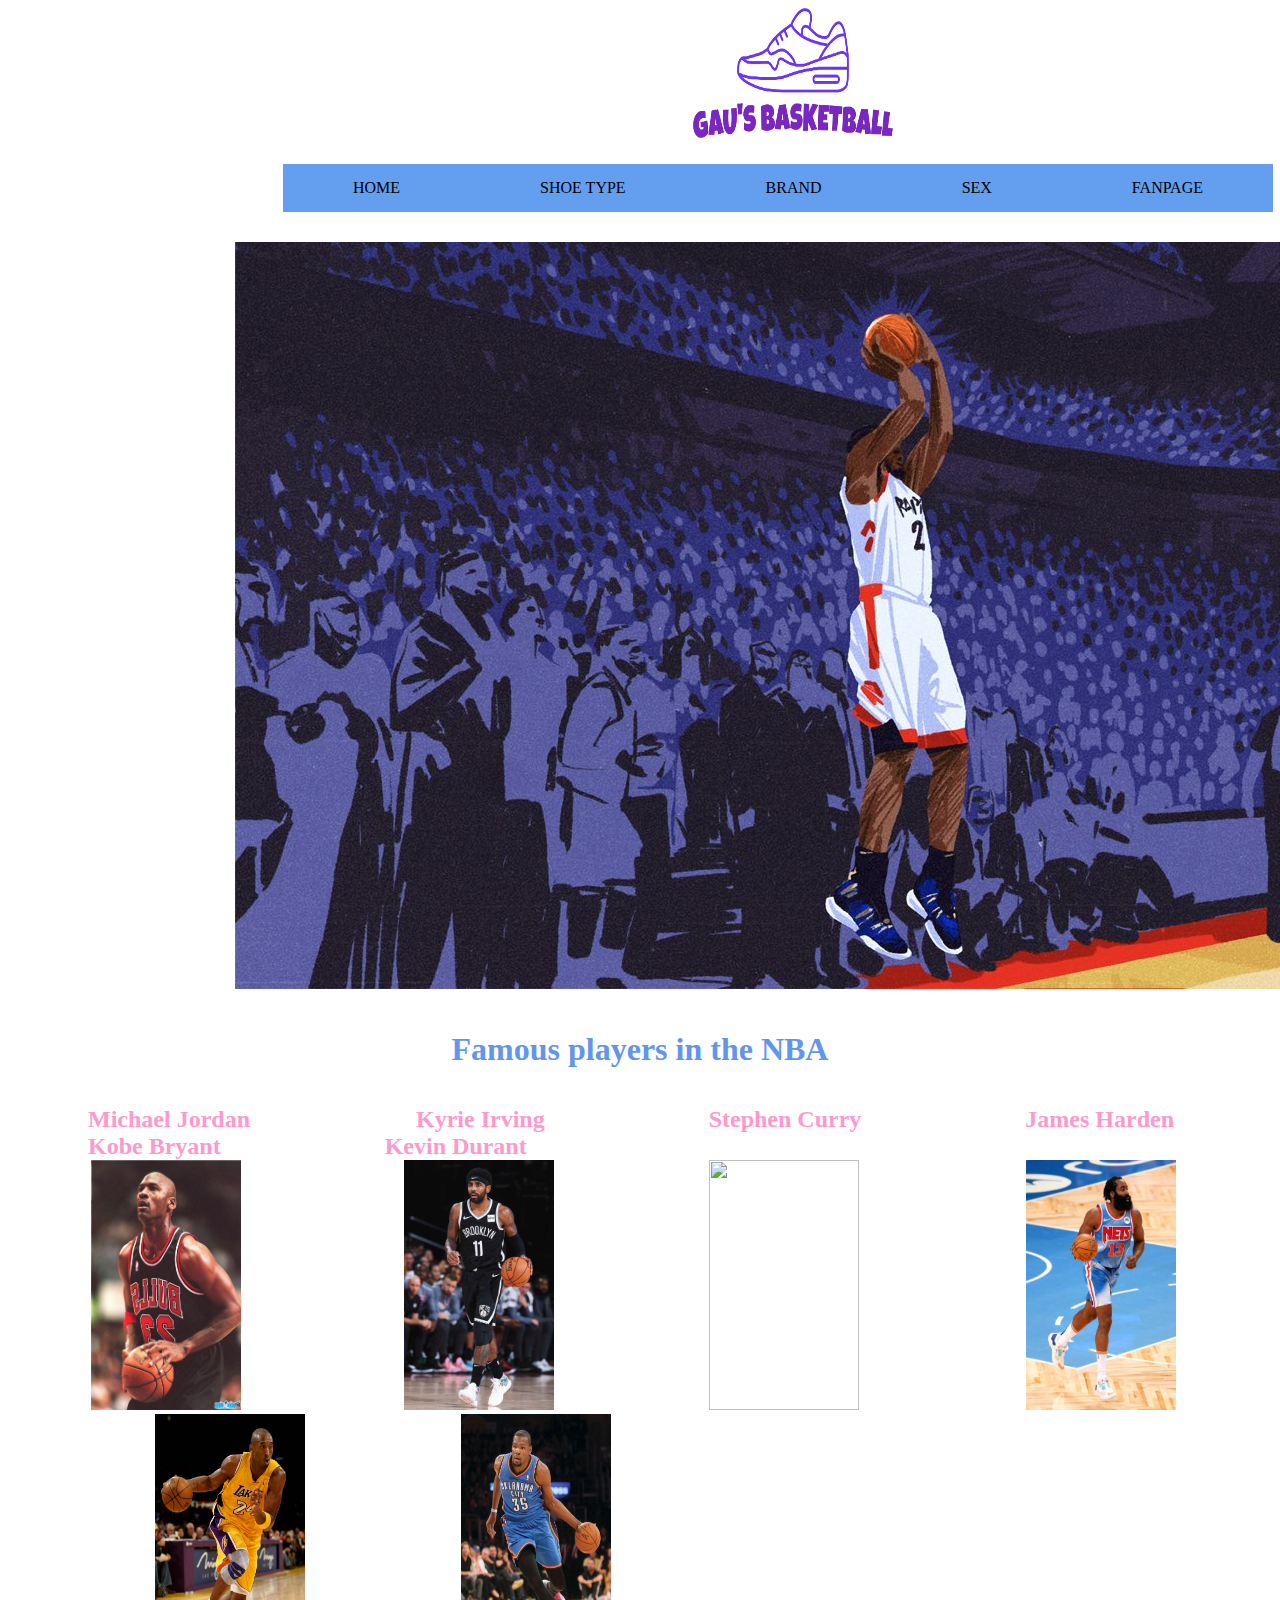
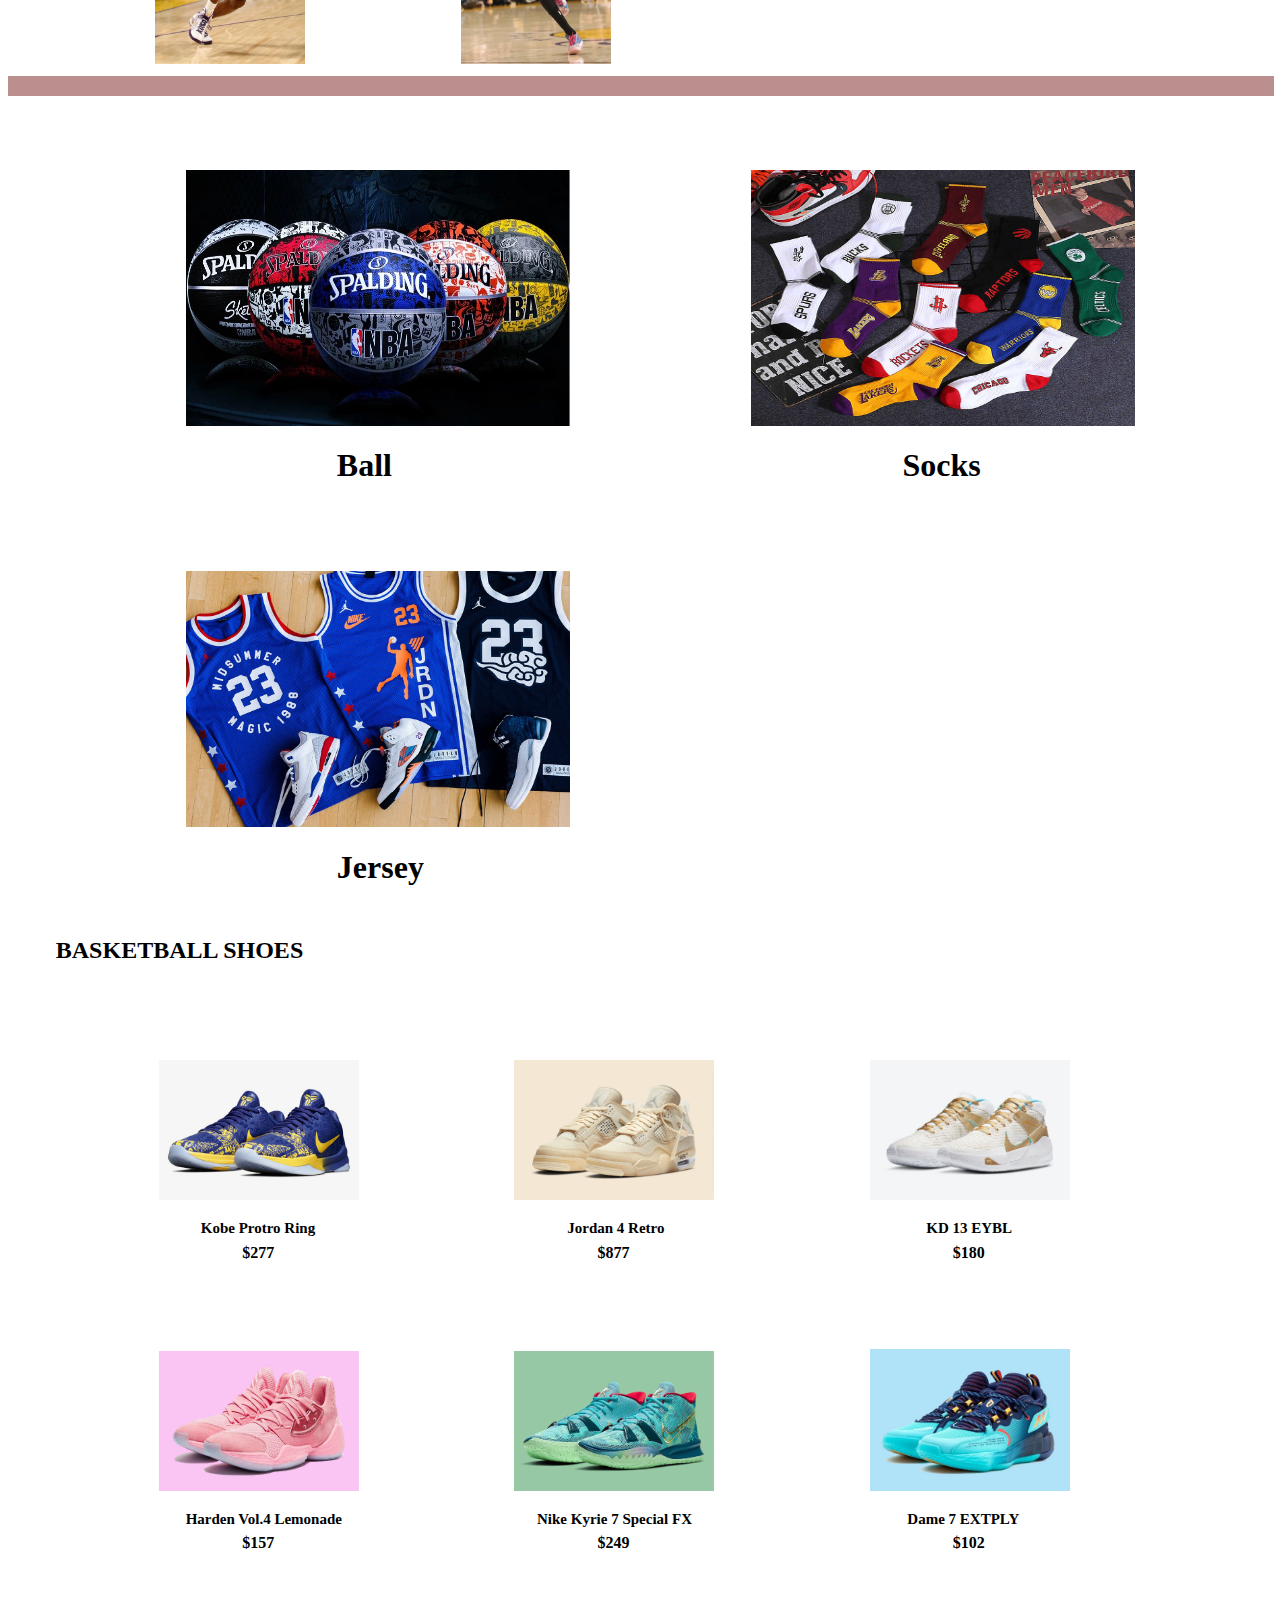
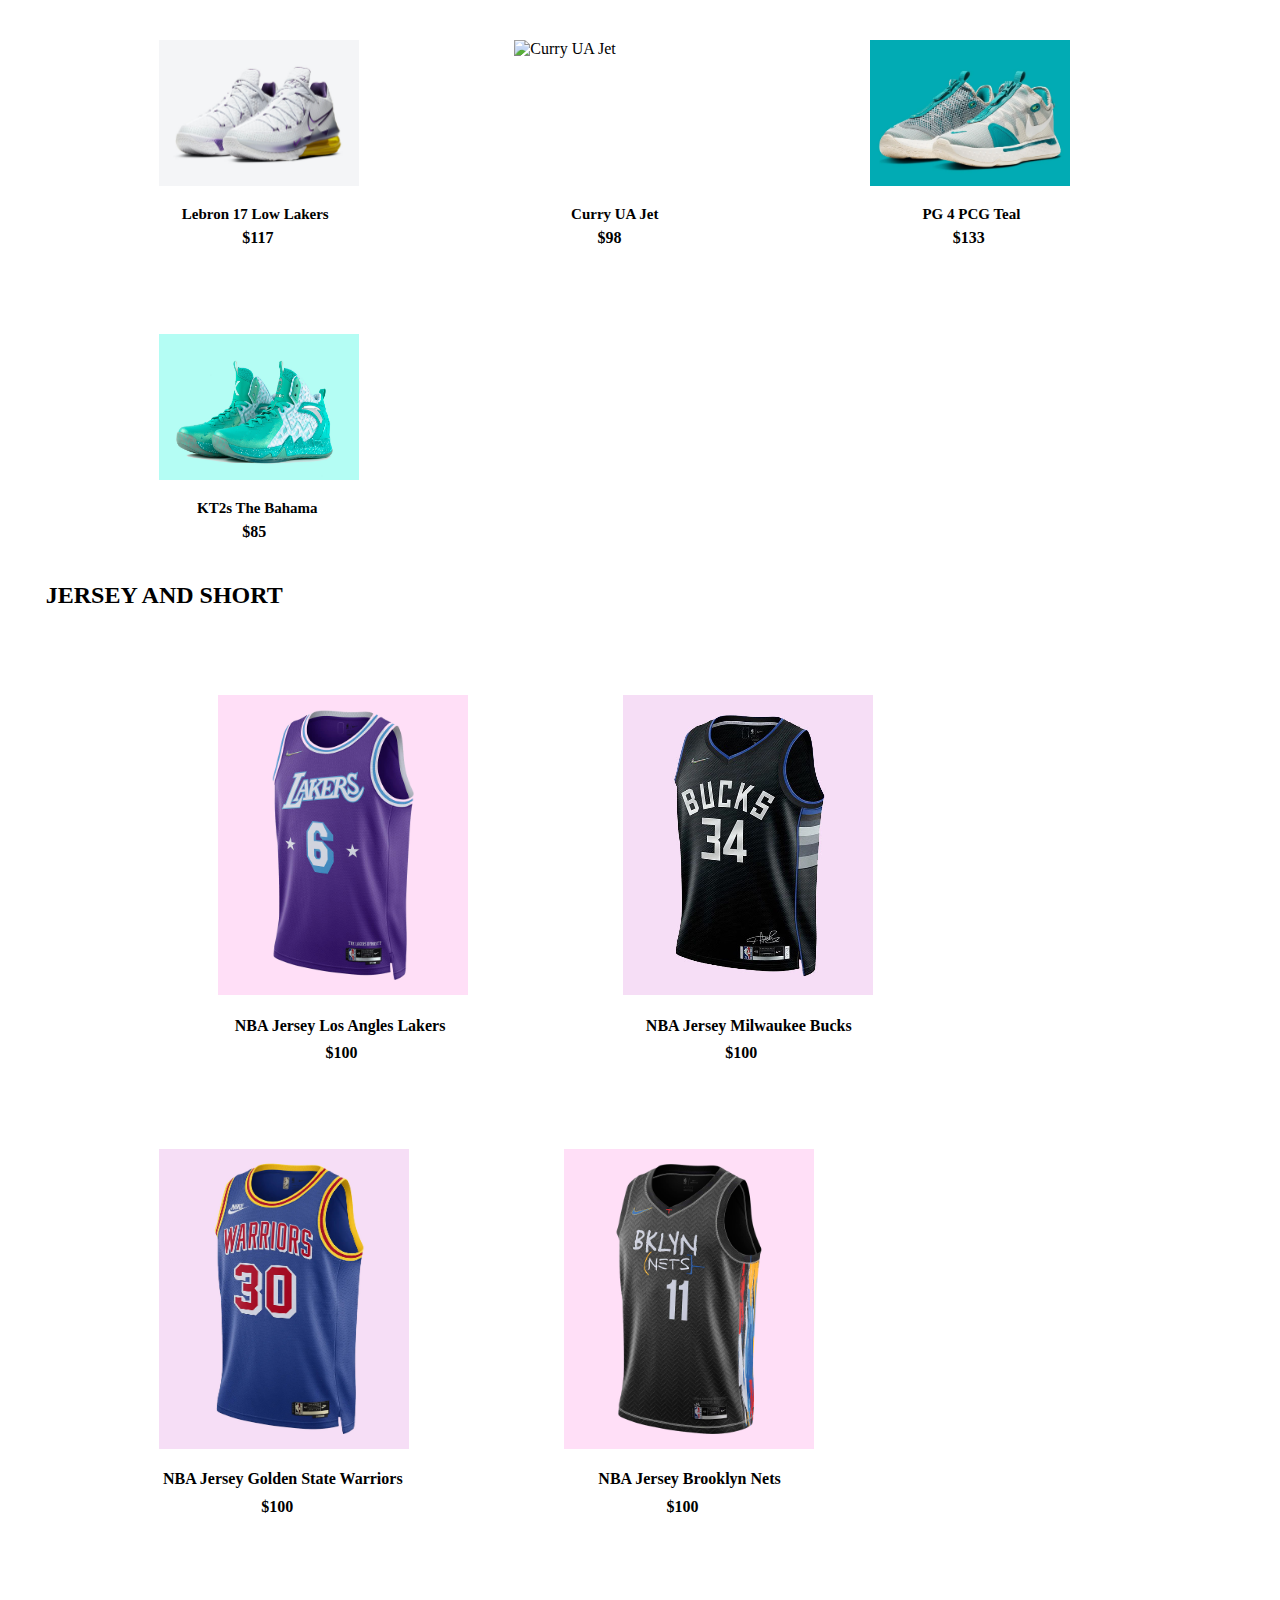
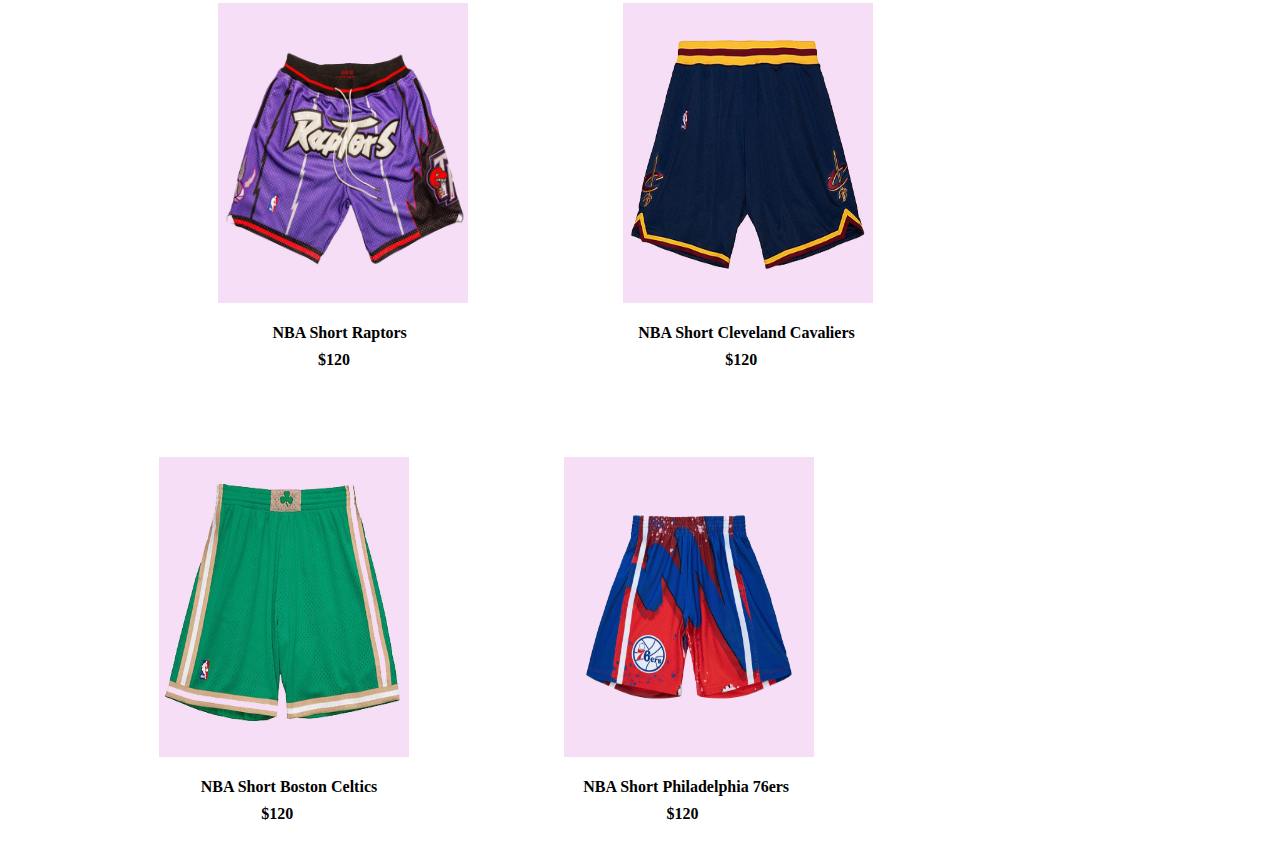
==== index.html @ bfbaaaac "Release Kunn frontend final project" ====
<!DOCTYPE html>
    <head>
        <meta charset="UTF-8">
        <link href="Main.css"rel="stylesheet">
        <title>Home</title>
    </head>
    <body>
        <div class="Khung">
            <div id="logo"><img src="image/Logo1.png" width="200" height="130" alt="" ></div>
            <div class="Menu">
            <ul>
                <li><a= href="#">Home</a>
                <li><a= href="#">Shoe Type</a>
                <li><a= href="#">Brand</a>
                <li><a= href="#">Sex</a>
                <li><a= href="#">Fanpage</a>
            </ul>
            </div>
        </div>
        <div class="Hinhnen">
            <img src="image/wallpaper.jpg" alt="">
        </div>
        <div class="Cauthu">
            <h1> <strong>Famous players in the NBA</strong></h1>
            <h2> <strong>Michael Jordan </strong></h2> 
            <h2> <strong>Kyrie Irving</strong></h2>
            <h2> <strong>Stephen Curry</strong></h2>
            <h2> <strong>James Harden</strong></h2>
            <h2> <strong>Kobe Bryant</strong></h2>
            <h2> <strong>Kevin Durant</strong></h2>
        </div>
        <div class="Hinhcauthu">
            <jn><img src="image/Jordan.jpg" width="150px" heigh="250px"alt="" style="height:250px;">
            <ke><img src="image/Kyrie.jpg" width="150px" heigh="230px"alt="" style="height:250px;">
            <cy><img src="image/Curry1.jpg"width="150px" min-heigh="230px"alt="" style="height:250px;">
            <jh><img src="image/Harden.jpg"width="150px" heigh="250px" style="height:250px;">
            <kb><img src="image/Kobe.jpg" width="150px" height="250px"alt="" style="height:250px;">
            <kd><img src="image/Kevin-Durant.webp"width="150px" height="250px"style="height:250px;">
        </div>
        <div>
            <hr width="100%"
            color="rosybrown"
            align="center"
            size="20px">
        </div>
        <div class="bgwhite">
            <a class="banner" title="Ball">
                <img alt="Ball" src="image/Untitled.png" width="384" height="256" style="height:256px;"class="img-responsive-">
            </a>
            <h1>
                <a class="node"><strong>Ball</strong></a>
            </h1>
        </div>
        <div class="bgwhite" >
            <a class="Banner" title="Socks">
            <img alt="Socks" src="image/tat-bong-ro.jpg " width="384" height="256" style="height:256px;"class="img-responsive-">
            </a>
            <h1>
                <a class="node"><strong>Socks</strong></a>
            </h1>
        </div>
        <div class="bgwhite" >
            <a class="Banner" title="Jersey">
            <img alt="Socks" src="image/Jersey.jpg" width="384" height="256" style="height:256px;"class="img-responsive-">
            </a>
            <h1>
                <a class="node"><strong>Jersey</strong></a>
            </h1>
        </div>
        <div class="giaybongro">
            <h2><strong>Basketball Shoes</strong></h2></div>
        <div class="item">
                <a class="product img-home" title="Kobe Protro Ring">
                    <img src="image/kobe 5.jpg" alt="Kobe Protro Ring" class="img-responsive" height="150px" width="200px" style="width: 200px; "> 
                </a>
                <h4 class="nameshoe">
                <a class="gray"title="Kobe Protro Ring"><strong>Kobe Protro Ring</strong></a>
                </h4>
                <h4 class="giatri"> 
                <a>$277</a>
                </h4>
            </div>
        <div class="item">
                <a class="product img-home" title="Jordan 4 Retro">
                    <img src="image/Jordan 4 retro.jpeg" alt="jordan 4 Retro" class="img-responsive" height="150px" width="200px" style="width: 200px; "> 
                </a>
                <h4 class="nameshoe">
                <a class="gray1"title="Kobe Protro Ring"><strong>Jordan 4 Retro</strong></a>
                </h4>
                <h4 class="giatri">
                <a>$877</a>
                </h4>
            </div>
            <div class="item">
                <a class="product img-home" title="KD 13 EYBL">
                    <img src="image/Nike-KD-13-EYBL-DA0895-102-Release-Date-4.jpg" alt="KD 13 EYBL" class="img-responsive" height="150px" width="200px" style="width: 200px;height: 140px; "> 
                </a>
                <h4 class="nameshoe">
                <a class="gray2"title="KD 13 EYBL"><strong>KD 13 EYBL</strong></a>
                </h4>
                <h4 class="giatri">
                <a>$180</a>
                </h4>
            </div>
            <div class="item">
                <a class="product img-home" title="Harden Vol.4 Lemonade">
                    <img src="image/hardenvol4.jpg" alt="Harden Vol.4 Lemonade" class="img-responsive" height="150px" width="200px" style="width: 200px; height: 140px;"> 
                </a>
                <h4 class="nameshoe">
                <a class="gray3"title="Harden Vol.4 Lemonade"><strong>Harden Vol.4 Lemonade</strong></a>
                </h4>
                <h4 class="giatri">
                <a>$157</a>
                </h4>
            </div>
            <div class="item">
                <a class="product img-home" title="Nike Kyrie 7 Special FX">
                    <img src="image/kyrie7.jpg" alt="Nike Kyrie 7 Special FX" class="img-responsive" height="150px" width="200px" style="width: 200px; "> 
                </a>
                <h4 class="nameshoe">
                <a class="gray4"title="Nike Kyrie 7 Special FX"><strong>Nike Kyrie 7 Special FX</strong></a>
                </h4>
                <h4 class="giatri">
                <a>$249</a>
                </h4>
            </div>
            <div class="item">
                <a class="product img-home" title="Dame 7 EXTPLY">
                    <img src="image/dame 7.jpg" alt="Dame 7 EXTPLY" class="img-responsive" height="150px" width="200px" style="width: 200px; "> 
                </a>
                <h4 class="nameshoe">
                <a class="gray5"title="Dame 7 EXTPLY"><strong>Dame 7 EXTPLY</strong></a>
                </h4>
                <h4 class="giatri">
                <a>$102</a>
                </h4>
            </div>
            <div class="item">
                <a class="product img-home" title="Lebron 17 Low Lakers">
                    <img src="image/Nike-LeBron-17-Low-Lakers-Home-CD5007-102-Release-Date-Price-4.jpg" alt="Lebron 17 Low Lakers" class="img-responsive" height="150px" width="200px" style="width: 200px; height: 146px;"> 
                </a>
                <h4 class="nameshoe">
                <a class="gray6"title="Lebron 17 Low Lakers Home"><strong>Lebron 17 Low Lakers </strong></a>
                </h4>
                <h4 class="giatri">
                <a>$117</a>
                </h4>
            </div>
            <div class="item">
                <a class="product img-home" title="Curry UA Jet">
                    <img src="image/Curry.jpg" alt="Curry UA Jet" class="img-responsive" height="150px" width="200px" style="width: 200px; height: 146px;"> 
                </a>
                <h4 class="nameshoe">
                <a class="gray7"title="Curry UA Jet"><strong>Curry UA Jet </strong></a>
                </h4>
                <h4 class="giatri">
                <a>$98</a>
                </h4>
            </div>
            <div class="item">
                <a class="product img-home" title="PG 4 PCG Teal">
                    <img src="image/pg4.jpg" alt="PG 4 PCG Teal" class="img-responsive" height="150px" width="200px" style="width: 200px; height: 146px;"> 
                </a>
                <h4 class="nameshoe">
                <a class="gray8"title="PG 4 PCG Teal"><strong>PG 4 PCG Teal</strong></a>
                </h4>
                <h4 class="giatri">
                <a>$133</a>
                </h4>
            </div>
            <div class="item">
                <a class="product img-home" title="KT2s The Bahama">
                    <img src="image/klaythomson.jpg" alt="KT2s The Bahama" class="img-responsive" height="150px" width="200px" style="width: 200px; height: 146px;"> 
                </a>
                <h4 class="nameshoe">
                <a class="gray9"title="KT2s The Bahama"><strong>KT2s The Bahama</strong></a>
                </h4>
                <h4 class="giatri">
                <a>$85</a>
                </h4>
            </div>
            <div class="aovaquan">
            <h2><strong>Jersey And Short</strong></h2></div>
            </div>
            <div class="item1">
                <a class="product img-home" title="NBA Jersey LA Lakers">
                    <img src="image/jersey1.jpg" alt="NBA Jersey LA Lakers" class="img-responsive" height="150px" width="300px" style="height: 300px; width: 250px; margin-left: 210px;"> 
                </a>
                <h4 class="namejersey" style="height: 6px;">
                <a class="gray"title="NBA Jersey LA Lakers"><strong>NBA Jersey Los Angles Lakers</strong></a>
                </h4>
                <h4 class="giatri01">
                <a>$100</a>
                </h4>
            </div>
            <div class="item1">
                <a class="product img-home" title="NBA Jersey Milwaukee Bucks">
                    <img src="image/jersey2.jpg" alt="NBA Jersey Milwaukee Bucks" class="img-responsive" height="150px" width="300px"style="height: 300px; width: 250px;"> 
                </a>
                <h4 class="namejersey" style="height: 6px;">
                <a class="gray1"title="NBA Jersey Milwaukee Bucks"><strong>NBA Jersey Milwaukee Bucks</strong></a>
                </h4>
                <h4 class="giatri1">
                <a>$100</a>
                </h4>
            </div>
            <div class="item1">
                <a class="product img-home" title="NBA Jersey Golden State Warriors">
                    <img src="image/jersey3.jpg" alt="NBA Jersey Golden State Warriors" class="img-responsive" height="150px" width="300px"style="height: 300px; width: 250px;"> 
                </a>
                <h4 class="namejersey" style="height: 6px;">
                <a class="gray2"title="NBA Jersey Golden State Warriors"><strong>NBA Jersey Golden State Warriors</strong></a>
                </h4>
                <h4 class="giatri1">
                <a>$100</a>
                </h4>
            </div>
            <div class="item1">
                <a class="product img-home" title="NBA Jersey Brooklyn Nets">
                    <img src="image/jersey4.jpg" alt="NBA Jersey Brooklyn Nets" class="img-responsive" height="150px" width="300px"style="height: 300px; width: 250px;"> 
                </a>
                <h4 class="namejersey" style="height: 6px;">
                <a class="gray3"title="NBA Jersey Brooklyn Nets"><strong>NBA Jersey Brooklyn Nets</strong></a>
                </h4>
                <h4 class="giatri1">
                <a>$100</a>
                </h4>
            </div>
            <div class="item2">
                <a class="product img-home" title="NBA Short Raptors">
                    <img src="image/Short1.jpg" alt="NBA Short Raptors" class="img-responsive" style="height: 300px; width: 250px;margin-left: 210px;">
                    <h4 class="nameshort" style="height: 6px;">
                        <a class="gray" title="NBA Short Raptors"><strong>NBA Short Raptors</strong></a>
                    </h4>
                    <h4 class="giatri02">
                        <a>$120</a>
                    </h4>
                </a>
            </div>
            <div class="item2">
                <a class="product img-home" title="NBA Short Cleveland Cavaliers">
                    <img src="image/short2.jpg" alt="NBA Short Cleveland Cavaliers" class="img-responsive" style="height: 300px; width: 250px;">
                    <h4 class="nameshort" style="height: 6px;">
                        <a class="gray1" title="NBA Short Cleveland Cavaliers"><strong>NBA Short Cleveland Cavaliers</strong></a>
                    </h4>
                    <h4 class="giatri2">
                        <a>$120</a>
                    </h4>
                </a>
            </div>
            <div class="item2">
                <a class="product img-home" title="NBA Short Boston Celtics">
                    <img src="image/short03.jpg" alt="NBA Short Cleveland Cavaliers" class="img-responsive" style="height: 300px; width: 250px;">
                    <h4 class="nameshort" style="height: 6px;">
                        <a class="gray2" title="NBA Short Boston Celtics"><strong>NBA Short Boston Celtics</strong></a>
                    </h4>
                    <h4 class="giatri2">
                        <a>$120</a>
                    </h4>
                </a>
            </div>
            <div class="item2">
                <a class="product img-home" title="NBA Short Philadelphia 76ers">
                    <img src="image/short4.jpg" alt="NBA Short Philadelphia 76ers" class="img-responsive" style="height: 300px; width: 250px;">
                    <h4 class="nameshort" style="height: 6px;">
                        <a class="gray3" title="NBA Short Philadelphia 76ers"><strong>NBA Short Philadelphia 76ers</strong></a>
                    </h4>
                    <h4 class="giatri2">
                        <a>$120</a>
                    </h4>
                </a>
            </div>
    </body>
</html>
---- Main.css ----
.Khung
{
    margin: auto;
    width: 1500px;
}
.Menu 
{
    margin-top: 40px;
    margin-bottom: 30px;
    text-align: center;
}
.Menu ul li
{
    background-color: rgb(99, 159, 238);
    display: inline-block;
    padding: 15px 70px;
    text-transform: uppercase;
    list-style-type:none;
}
#logo
{
    padding-bottom: 1em;
    width: 130px;
    height: 100px;
    margin: auto;
    margin-bottom: 1cm;
    object-fit: cover;
    display: block;
}
.Hinhnen
{  
    display: block;
    margin-left: 6cm;
}
.Cauthu h1
{
    margin-top: 1cm;
    margin-bottom: 1cm;
    text-align: center;
    color: cornflowerblue;
}
.Cauthu h2
{
    display: inline;
    margin-top: 2cm;
    padding: 15px 80px;
    text-decoration: none;
    color:#FF99CC;
}
.Hinhcauthu jn
{
    margin-left: 2.2cm;
 
}
.Hinhcauthu ke
{
    margin-left: 4.2cm;
}
.Hinhcauthu cy
{
    margin-left: 4cm;
}
.Hinhcauthu jh
{

    margin-left: 4.3cm;
}
.Hinhcauthu kb
{

    margin-left: 3.9cm;
}
.Hinhcauthu kd
{
    margin-left:4cm;
}
.img-responsive-
{
    display: block;
    max-width: 100%;
    height: auto;
}
.img-responsive 
{
    display: block;
    max-width: 100%;
    height: auto;
    margin-left: 4cm;
}
a img
{

    padding-top: 3em;
    vertical-align: middle;
    border: 0;
    margin-left: 4.7cm;
}
a{
    background:transparent;
    margin-left: 8.7cm;
}
.bgwhite
{
    display: inline-block;
}
.img_home {
    display: block;
    padding: 0px 15px;
}
.gray-darker {
    color: #222;
}
.nameshoe
{
    font-size: 15px;
    margin-left:-3cm;
}
.giatri
{
    margin-left: -2.5cm;
}
.item
{
    display: inline-block;
    margin-bottom: 0;
}
.nameshoe .gray2
{
    margin-left: 8.5cm;
}
.nameshoe .gray1
{
    margin-left: 8.4cm;
}
.nameshoe .gray3
{
    margin-left: 7.7cm;
}
.nameshoe .gray4
{
    margin-left: 7.6cm;
}
.gray{
    margin-left: 8.1cm;
}
.nameshoe
{
    width: 464px;
    height: 2px;
}
.giaybongro
{
    padding: 10px 10px;
    margin-left: 1cm;
    text-transform: uppercase;
}
.nameshoe .gray5
{
    margin-left: 8cm;
}
.nameshoe .gray6
{
    margin-left: 7.6cm;
}
.nameshoe .gray7
{
    margin-left: 8.5cm;
}
.nameshoe .gray8
{
    margin-left: 8.4cm;
}
.nameshoe .gray9
{
    margin-left: 8cm;
}
.aovaquan
{
    padding: -10px 20px;
    margin-left: 1cm;
    text-transform: uppercase;
}
.item1
{
    display: inline-block;
    margin-bottom: 0;
}
.giatri1 
{
    margin-left: -2cm;
}
.giatri01
{
    margin-left: -0.3cm;
}
.namejersey .gray
{
    margin-left: 6cm;
}
.namejersey .gray1
{
    margin-left: 4.6cm;
}
.namejersey .gray2
{
    margin-left: 4.1cm;
}
.namejersey .gray3
{
    margin-left: 4.9cm;
}
.item2
{
    display: inline-block;
    margin-bottom: 0;
}
.giatri02
{
    margin-left: -0.5cm;
}
.giatri2
{
    margin-left: -2cm;
}
.nameshort .gray
{
    margin-left: -1.7cm;
}
.nameshort .gray1
{
    margin-left: -4.3cm;
}
.nameshort .gray2
{
    margin-left: -3.6cm;
}
.nameshort .gray3
{
    margin-left: -4.2cm;
}
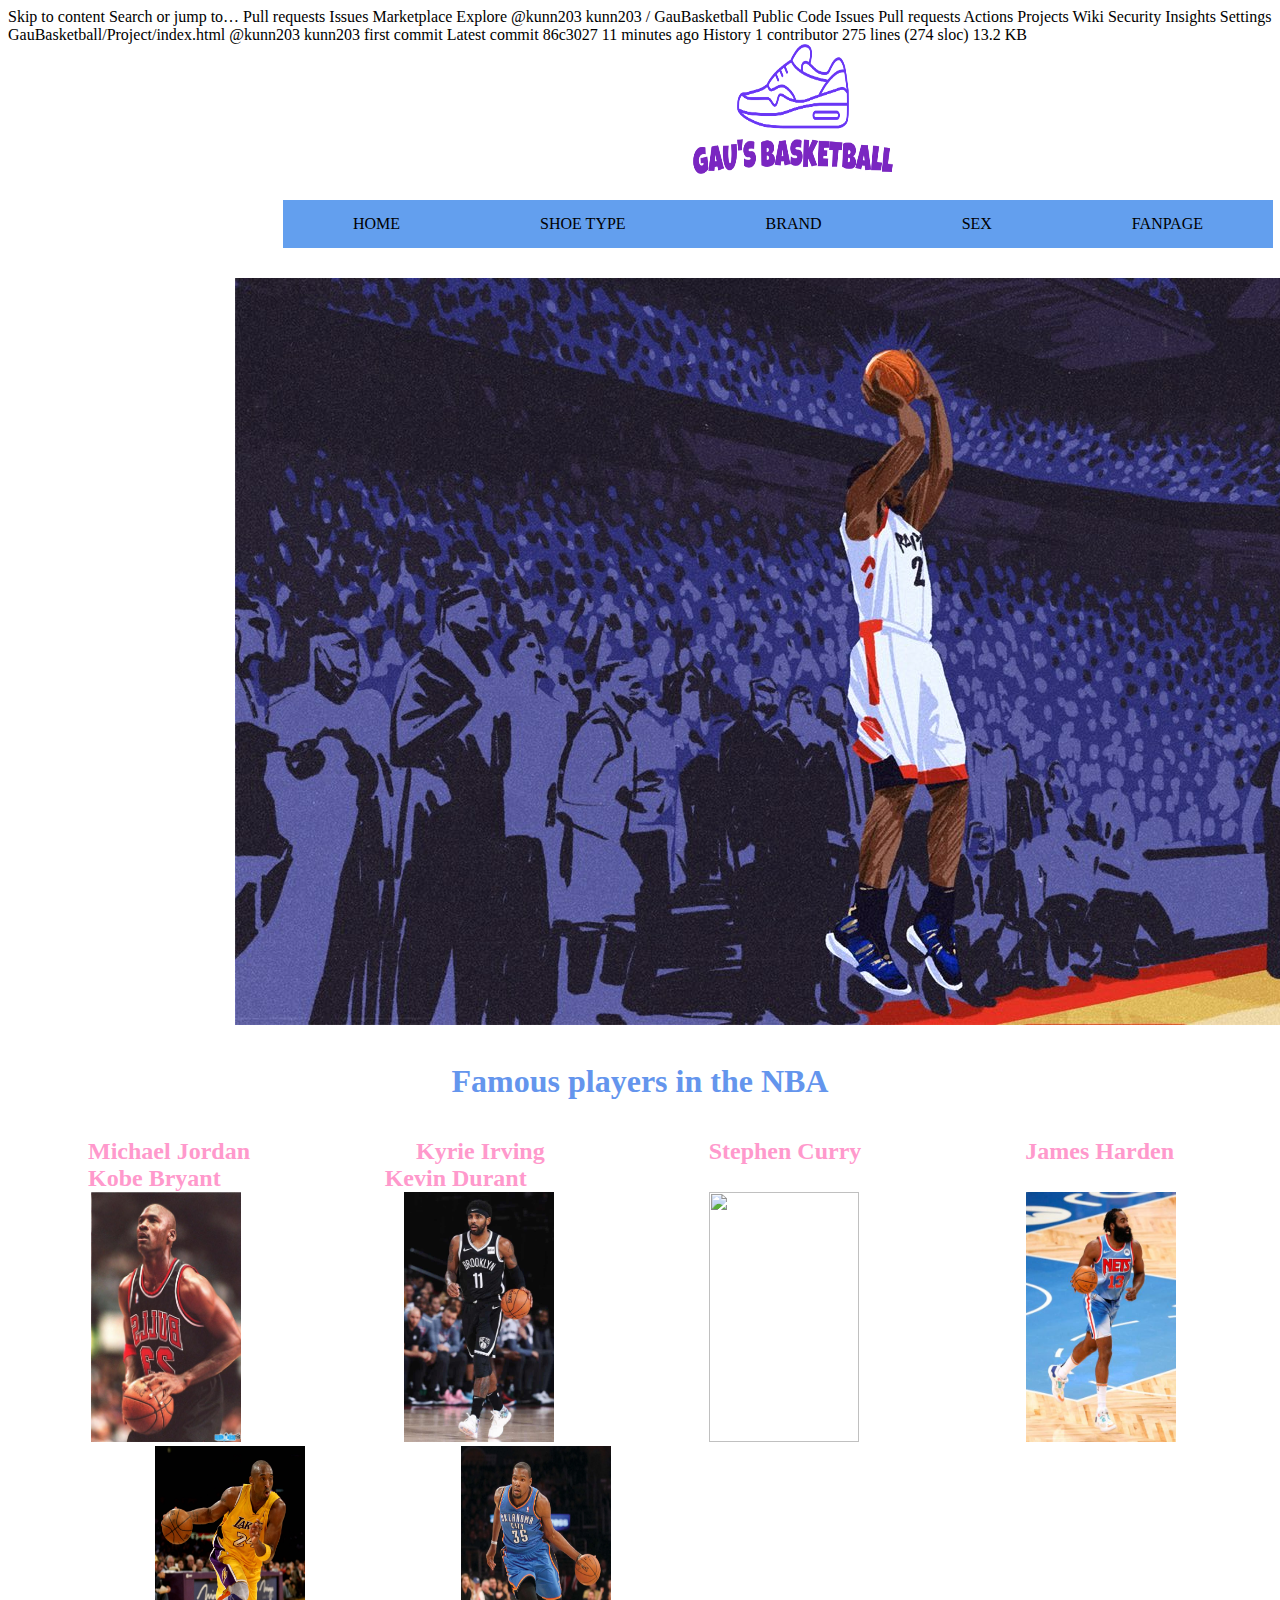
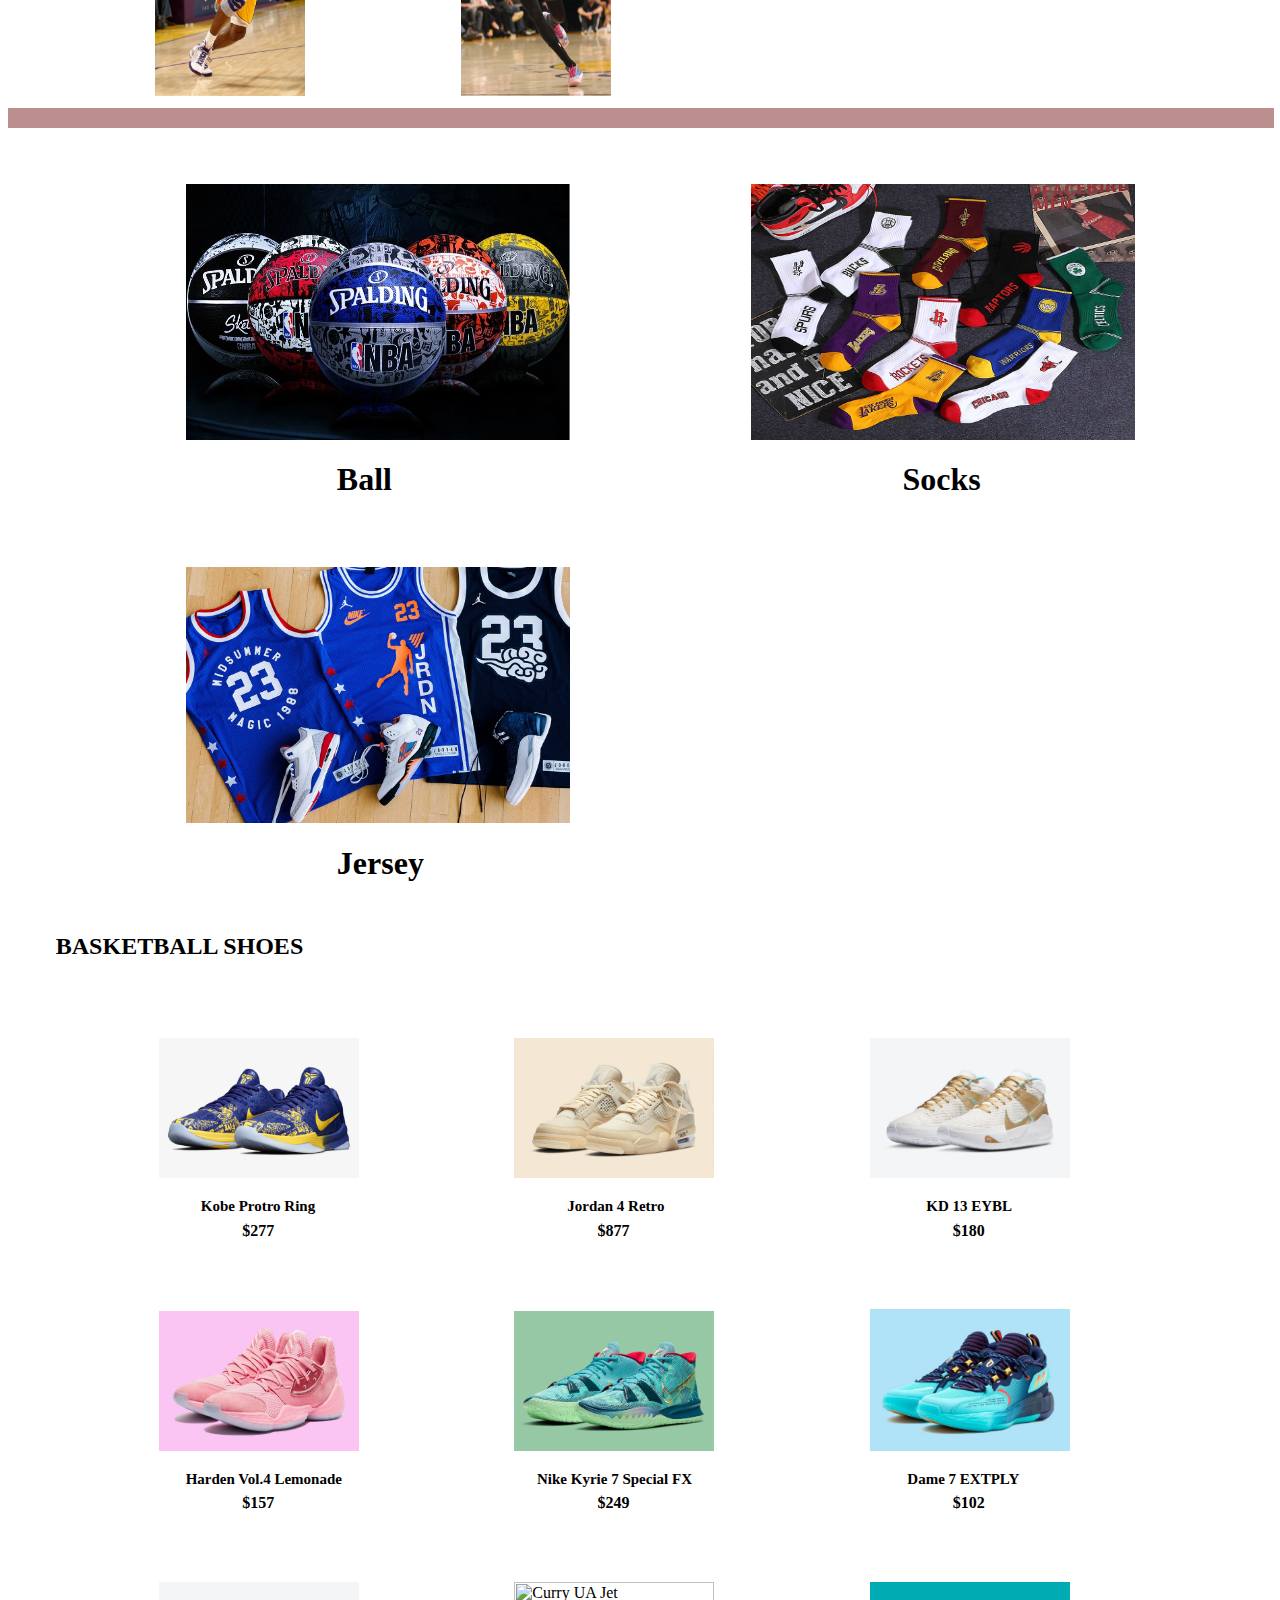
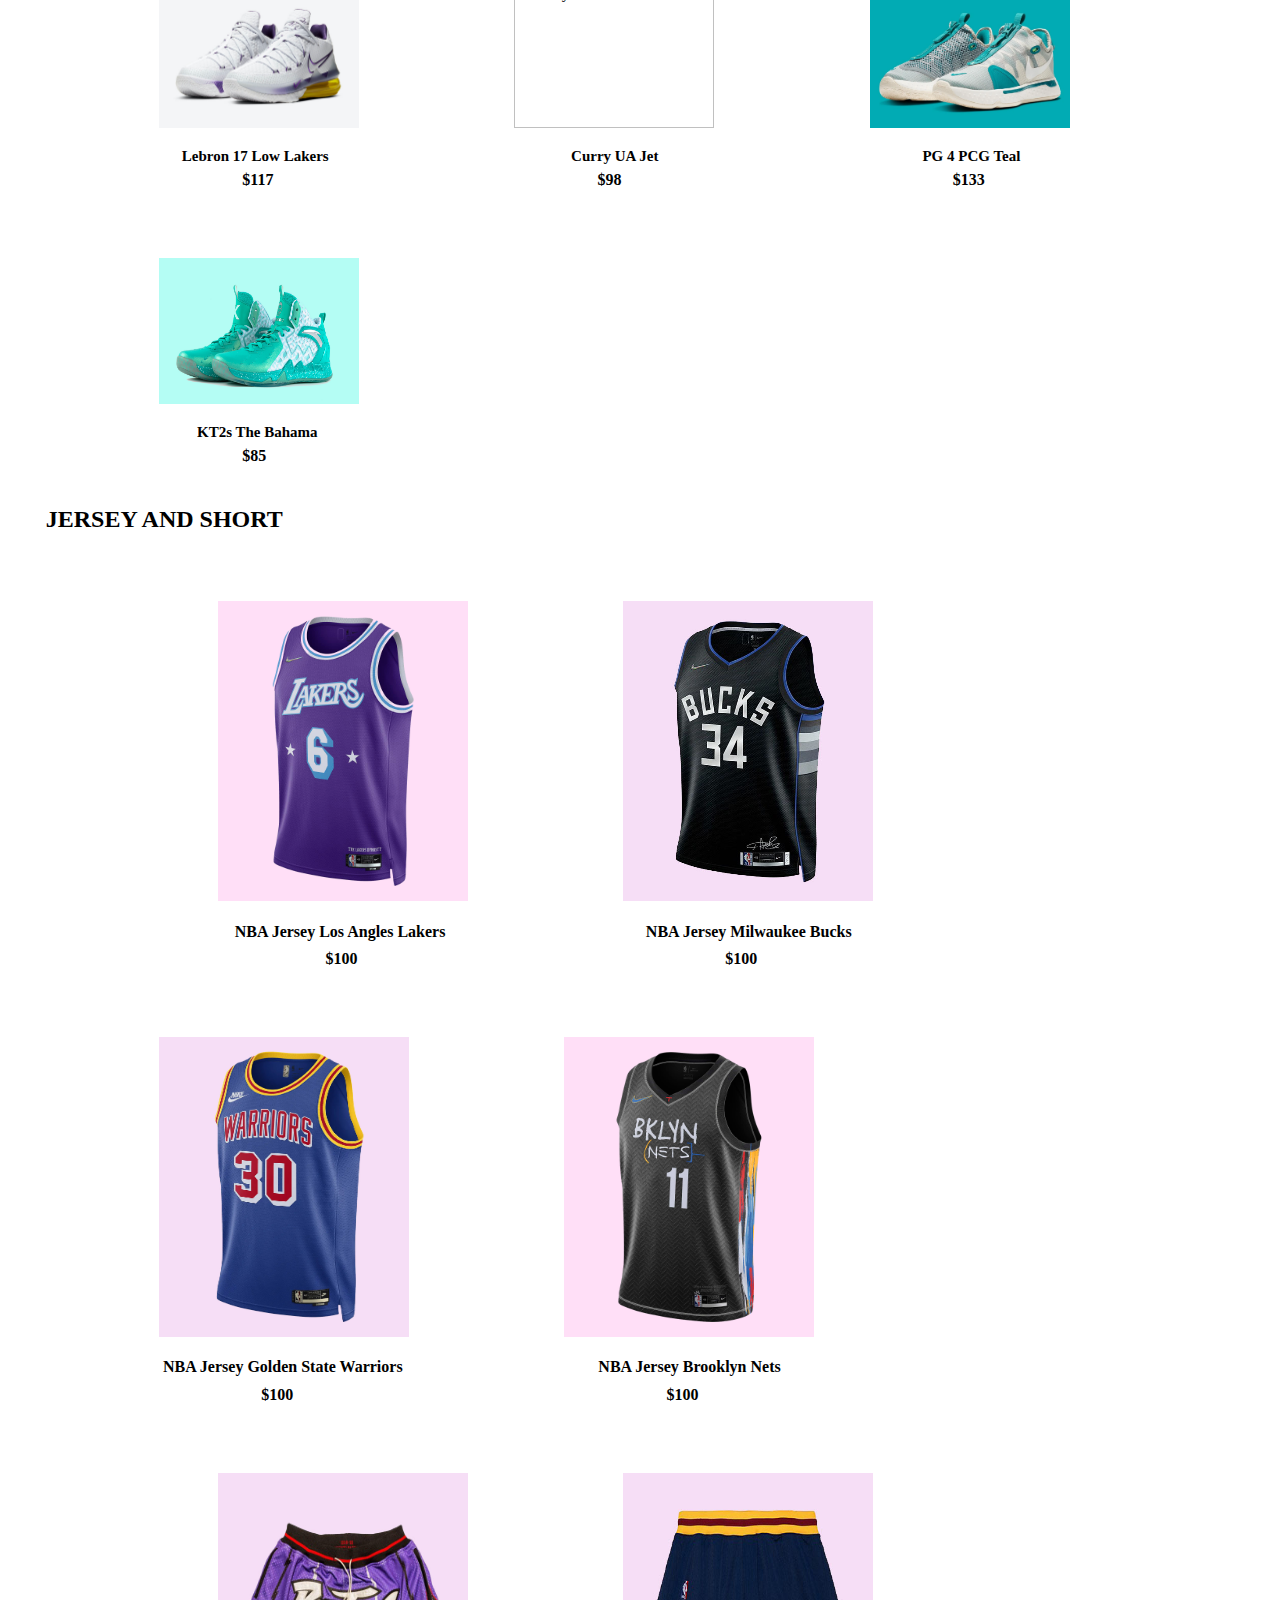
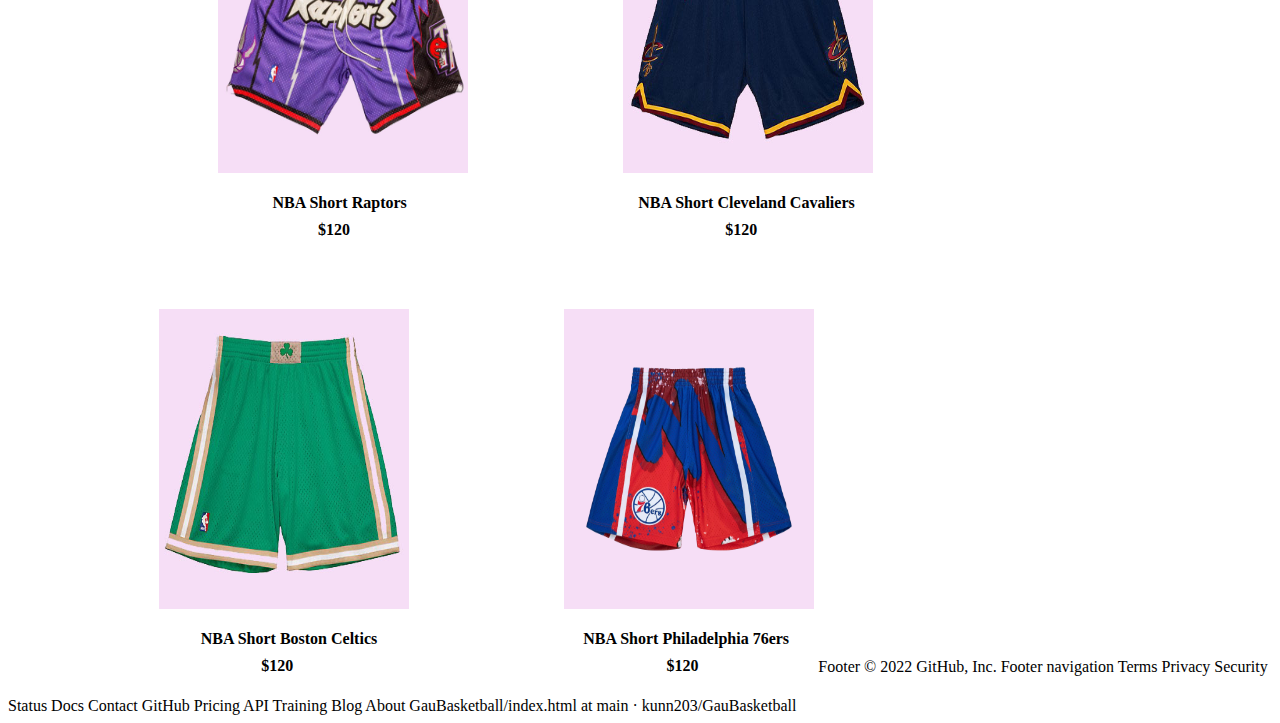
==== commit 5a453ea8: "Create index.html" ====
--- a/index.html
+++ b/index.html
@@ -1,3 +1,32 @@
+Skip to content
+Search or jump to…
+Pull requests
+Issues
+Marketplace
+Explore
+ 
+@kunn203 
+kunn203
+/
+GauBasketball
+Public
+Code
+Issues
+Pull requests
+Actions
+Projects
+Wiki
+Security
+Insights
+Settings
+GauBasketball/Project/index.html
+@kunn203
+kunn203 first commit
+Latest commit 86c3027 11 minutes ago
+ History
+ 1 contributor
+275 lines (274 sloc)  13.2 KB
+
 <!DOCTYPE html>
     <head>
         <meta charset="UTF-8">
@@ -272,4 +301,18 @@
             </div>
     </body>
 </html>
-
+Footer
+© 2022 GitHub, Inc.
+Footer navigation
+Terms
+Privacy
+Security
+Status
+Docs
+Contact GitHub
+Pricing
+API
+Training
+Blog
+About
+GauBasketball/index.html at main · kunn203/GauBasketball
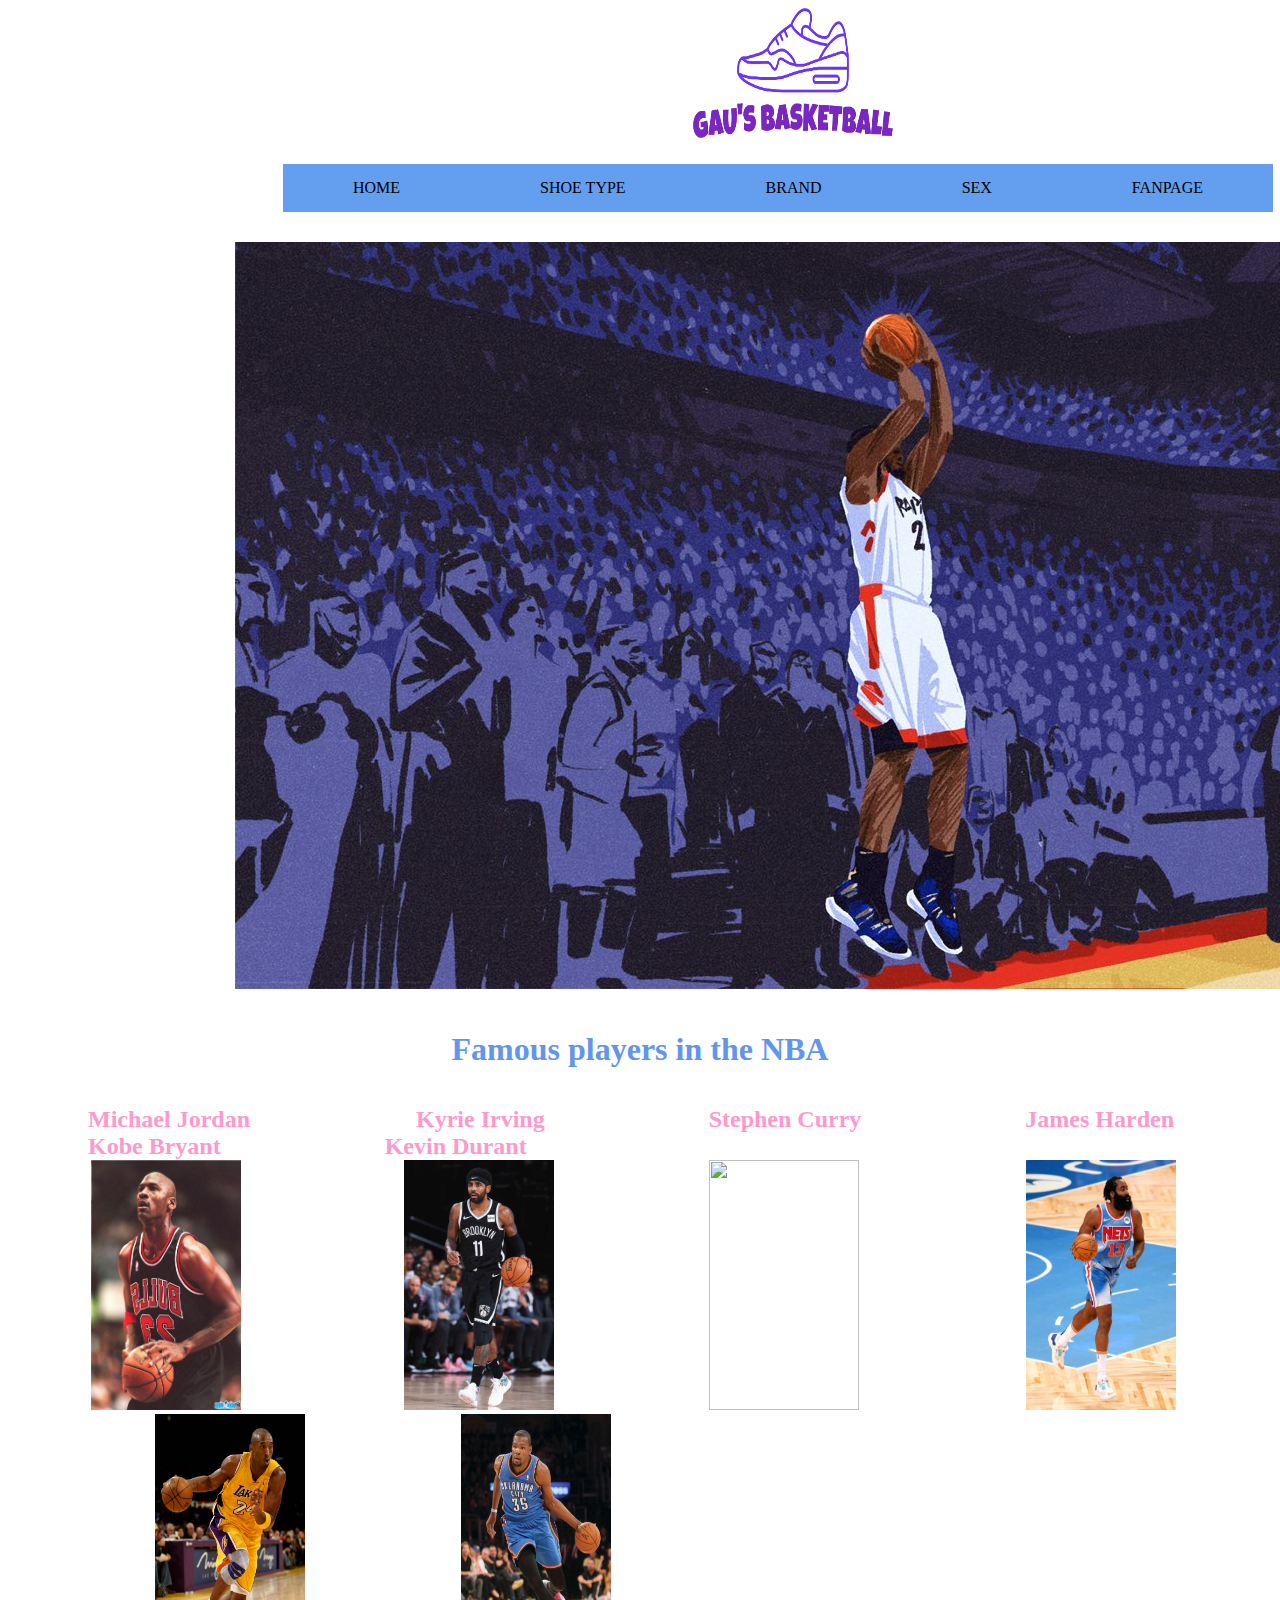
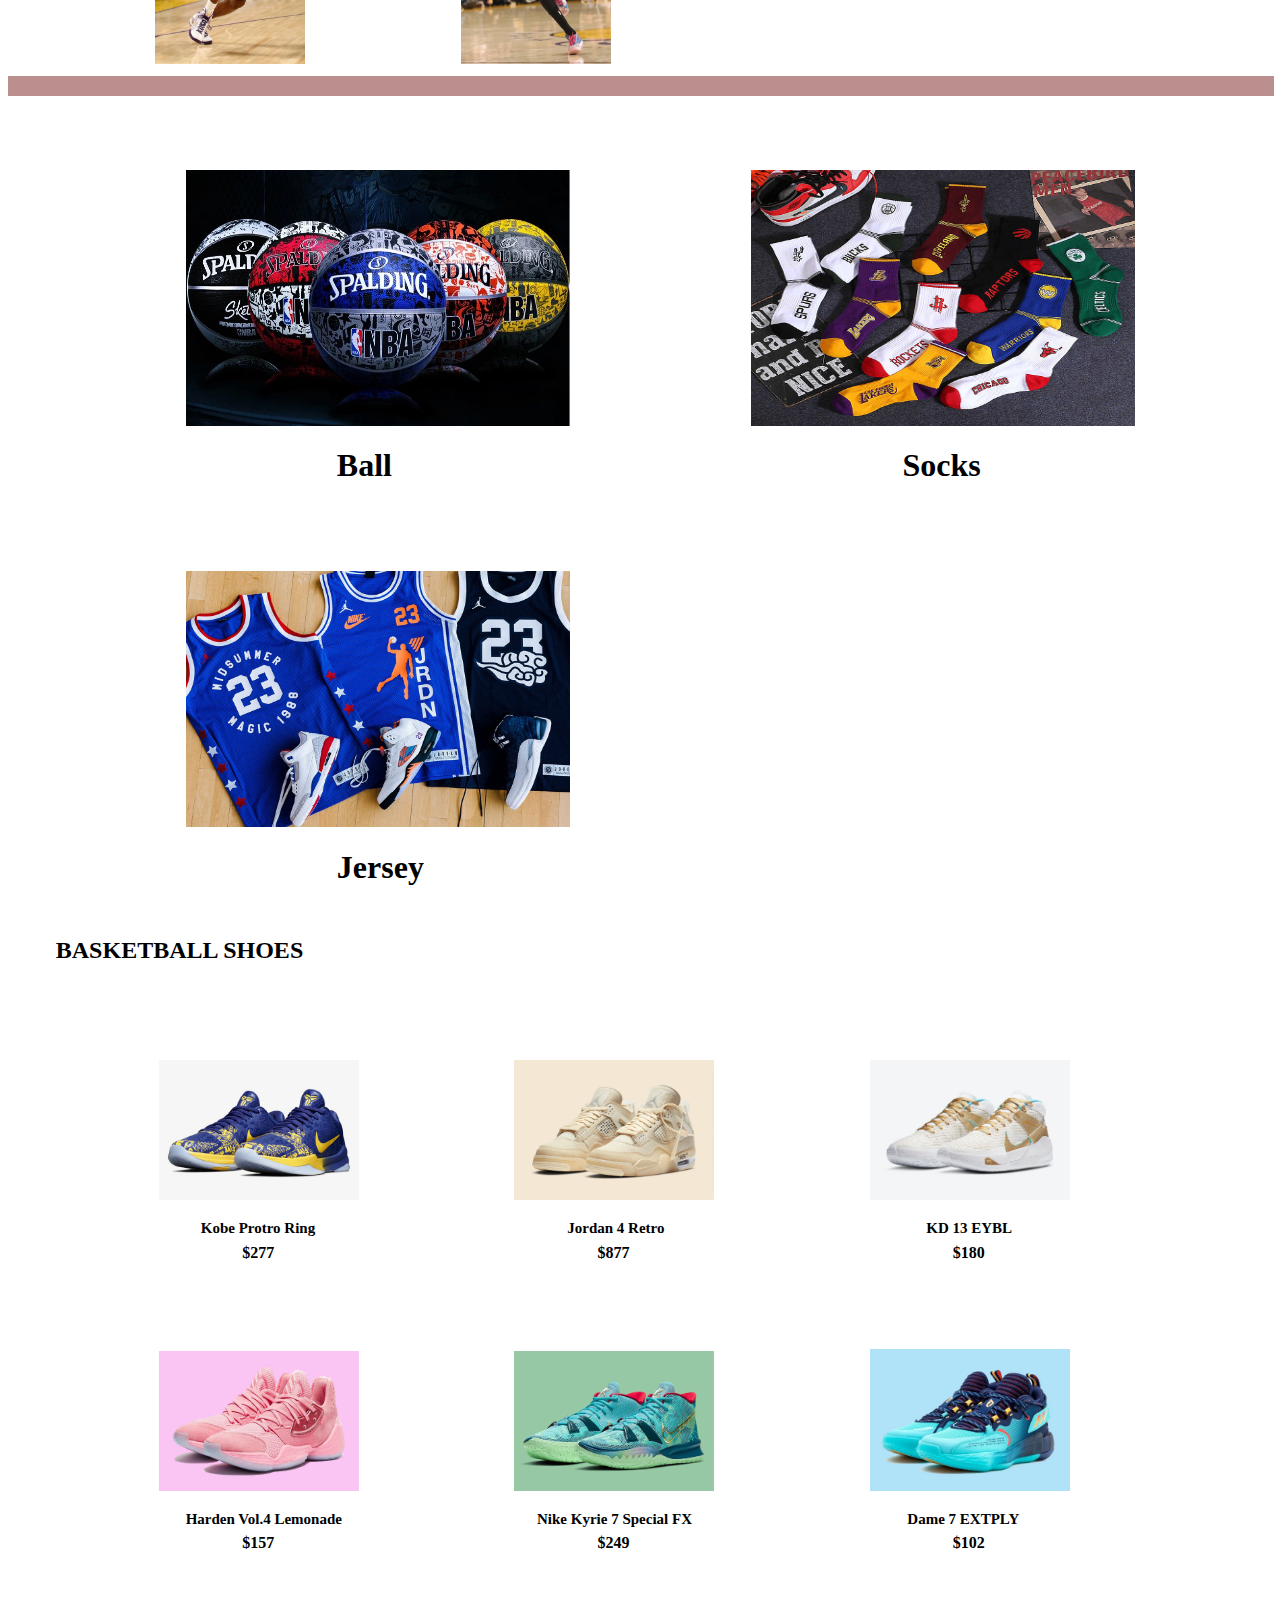
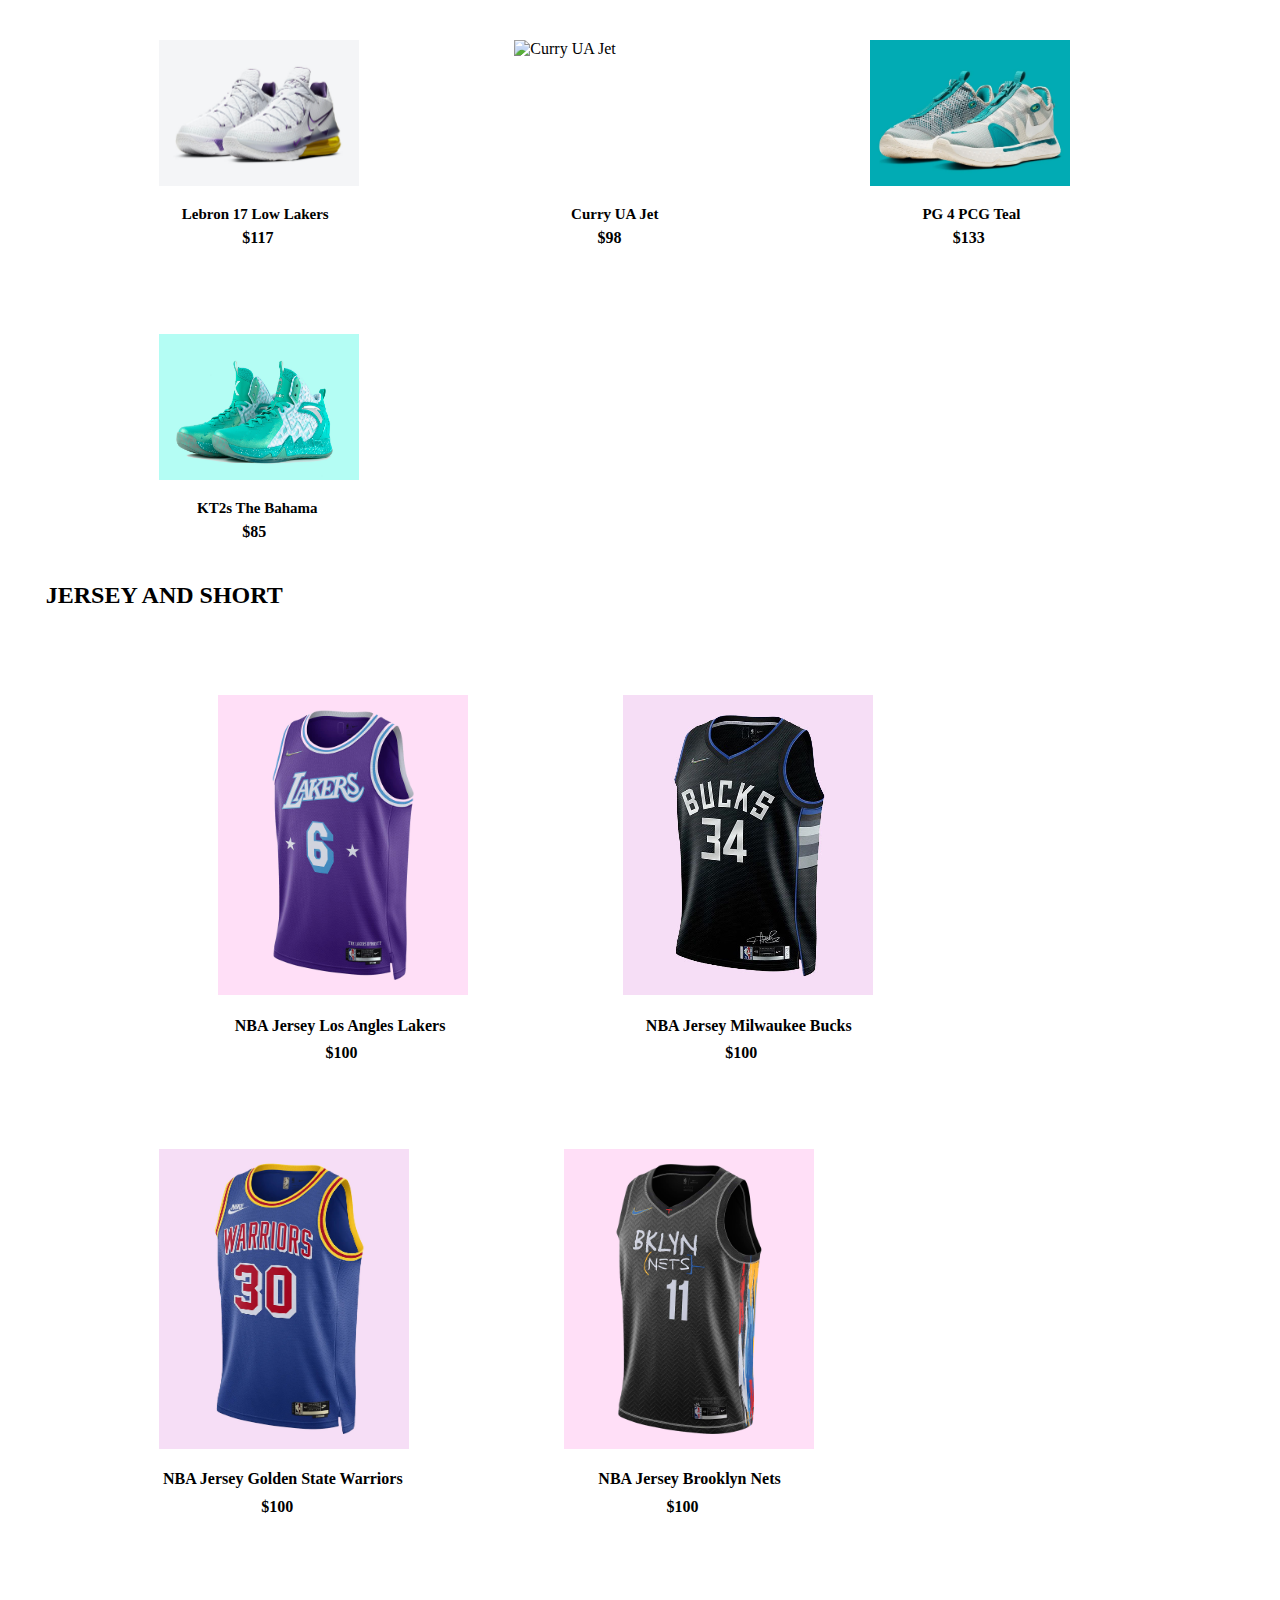
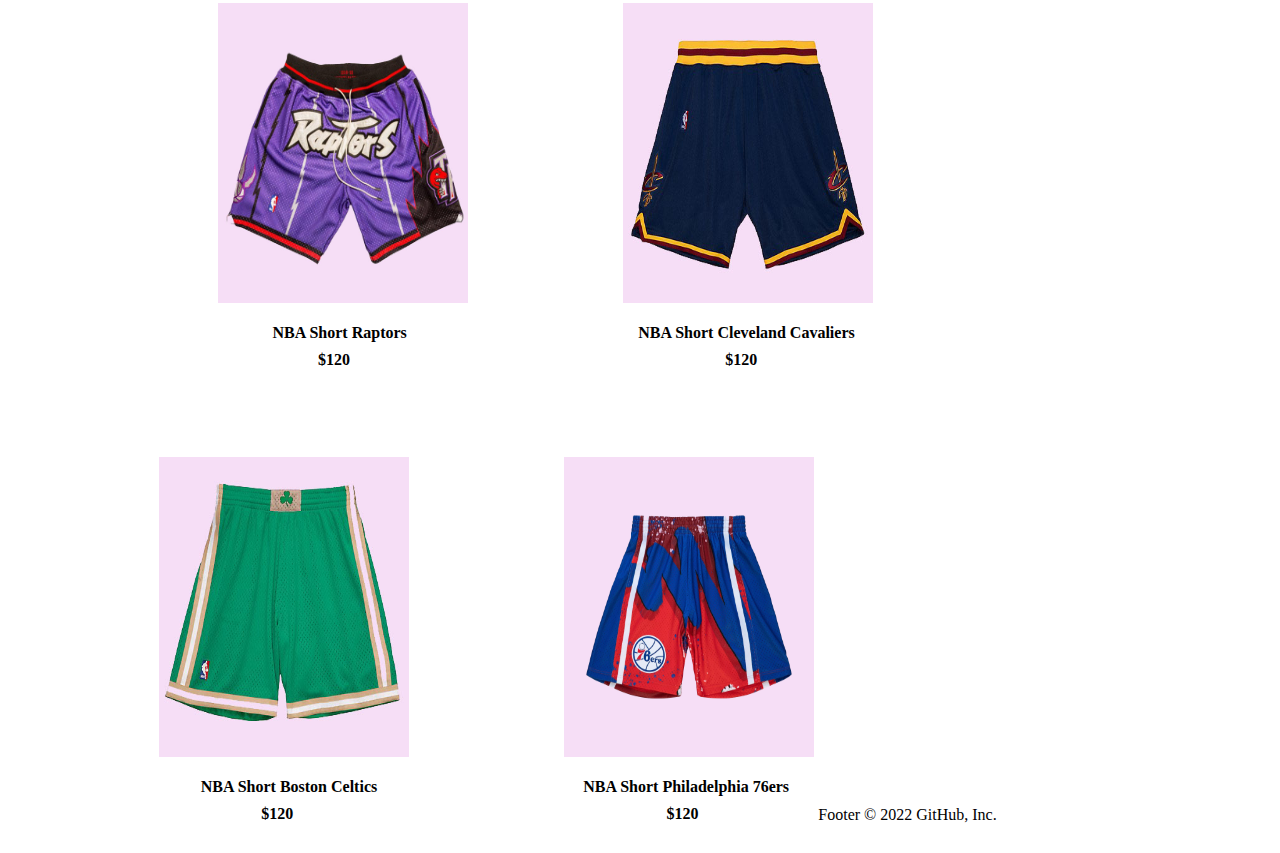
==== commit d771c59e: "Update index.html" ====
--- a/index.html
+++ b/index.html
@@ -1,31 +1,3 @@
-Skip to content
-Search or jump to…
-Pull requests
-Issues
-Marketplace
-Explore
- 
-@kunn203 
-kunn203
-/
-GauBasketball
-Public
-Code
-Issues
-Pull requests
-Actions
-Projects
-Wiki
-Security
-Insights
-Settings
-GauBasketball/Project/index.html
-@kunn203
-kunn203 first commit
-Latest commit 86c3027 11 minutes ago
- History
- 1 contributor
-275 lines (274 sloc)  13.2 KB
 
 <!DOCTYPE html>
     <head>
@@ -303,16 +275,3 @@
 </html>
 Footer
 © 2022 GitHub, Inc.
-Footer navigation
-Terms
-Privacy
-Security
-Status
-Docs
-Contact GitHub
-Pricing
-API
-Training
-Blog
-About
-GauBasketball/index.html at main · kunn203/GauBasketball
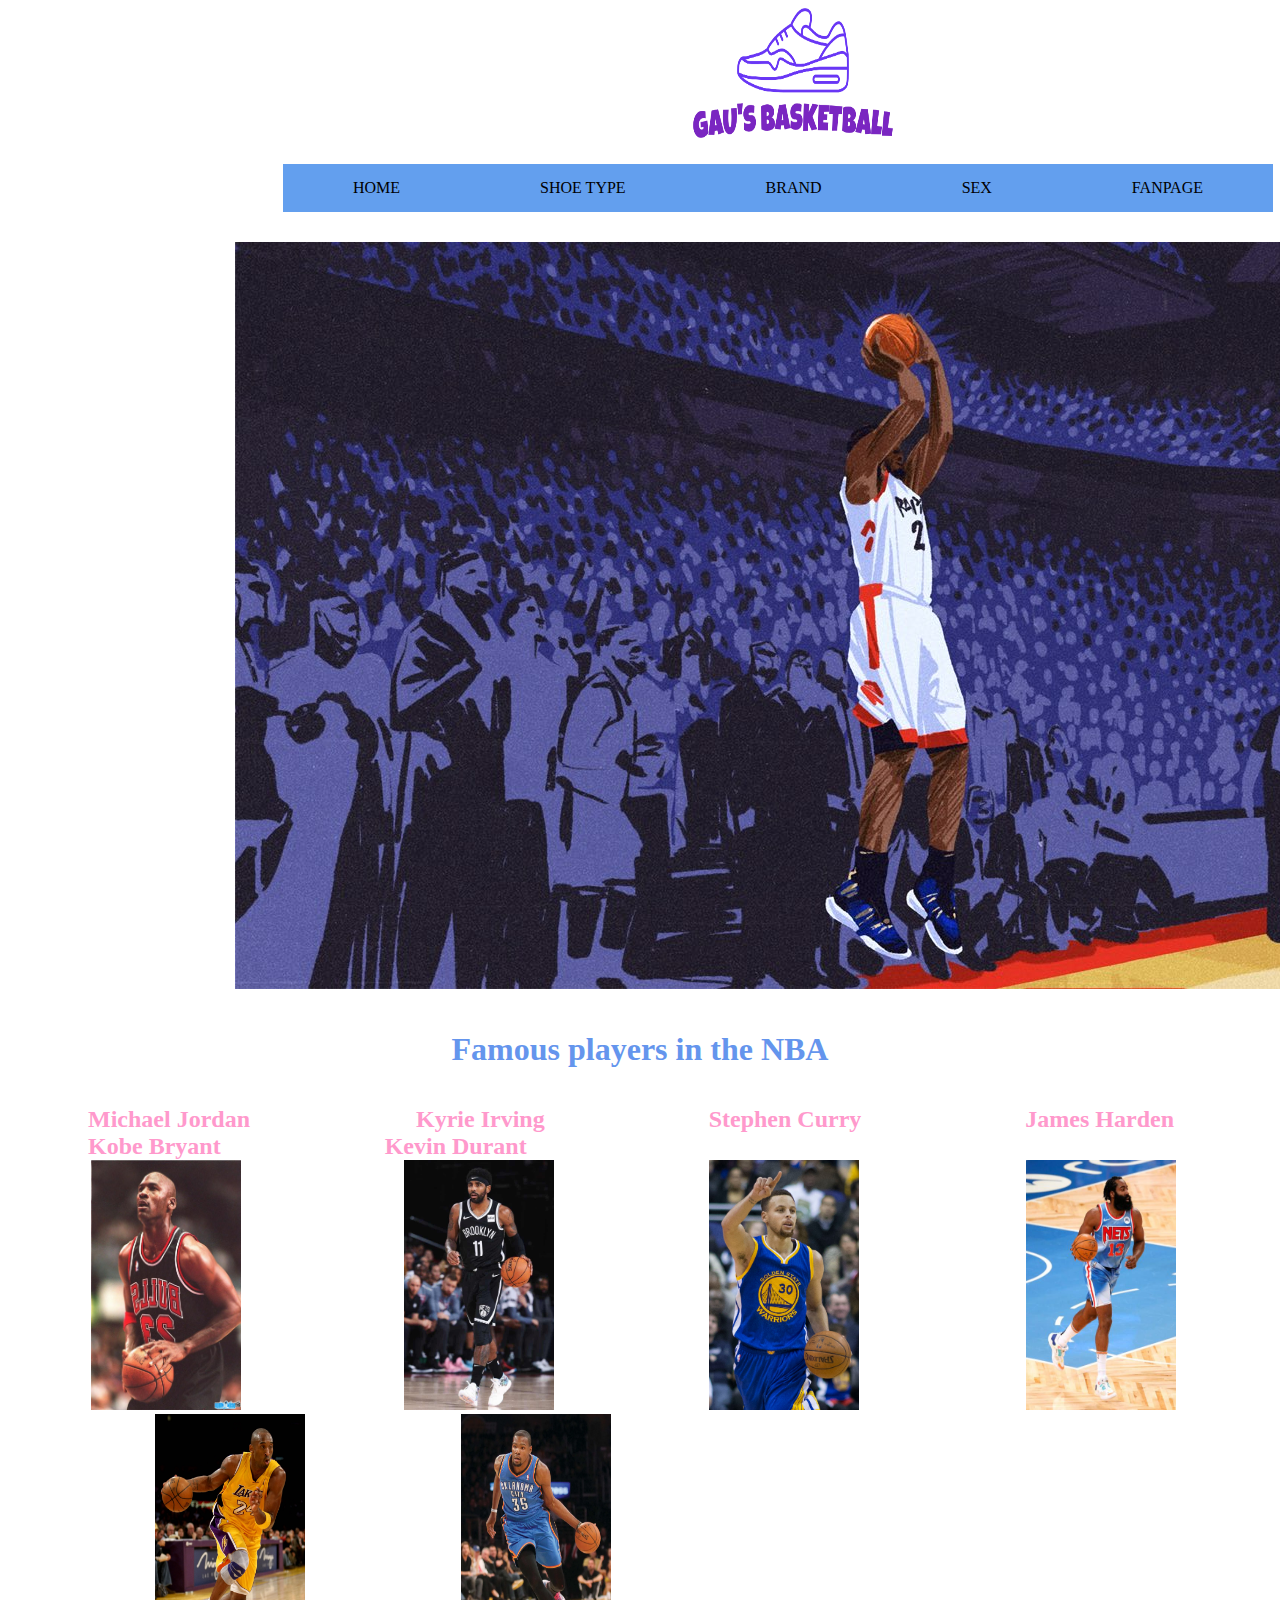
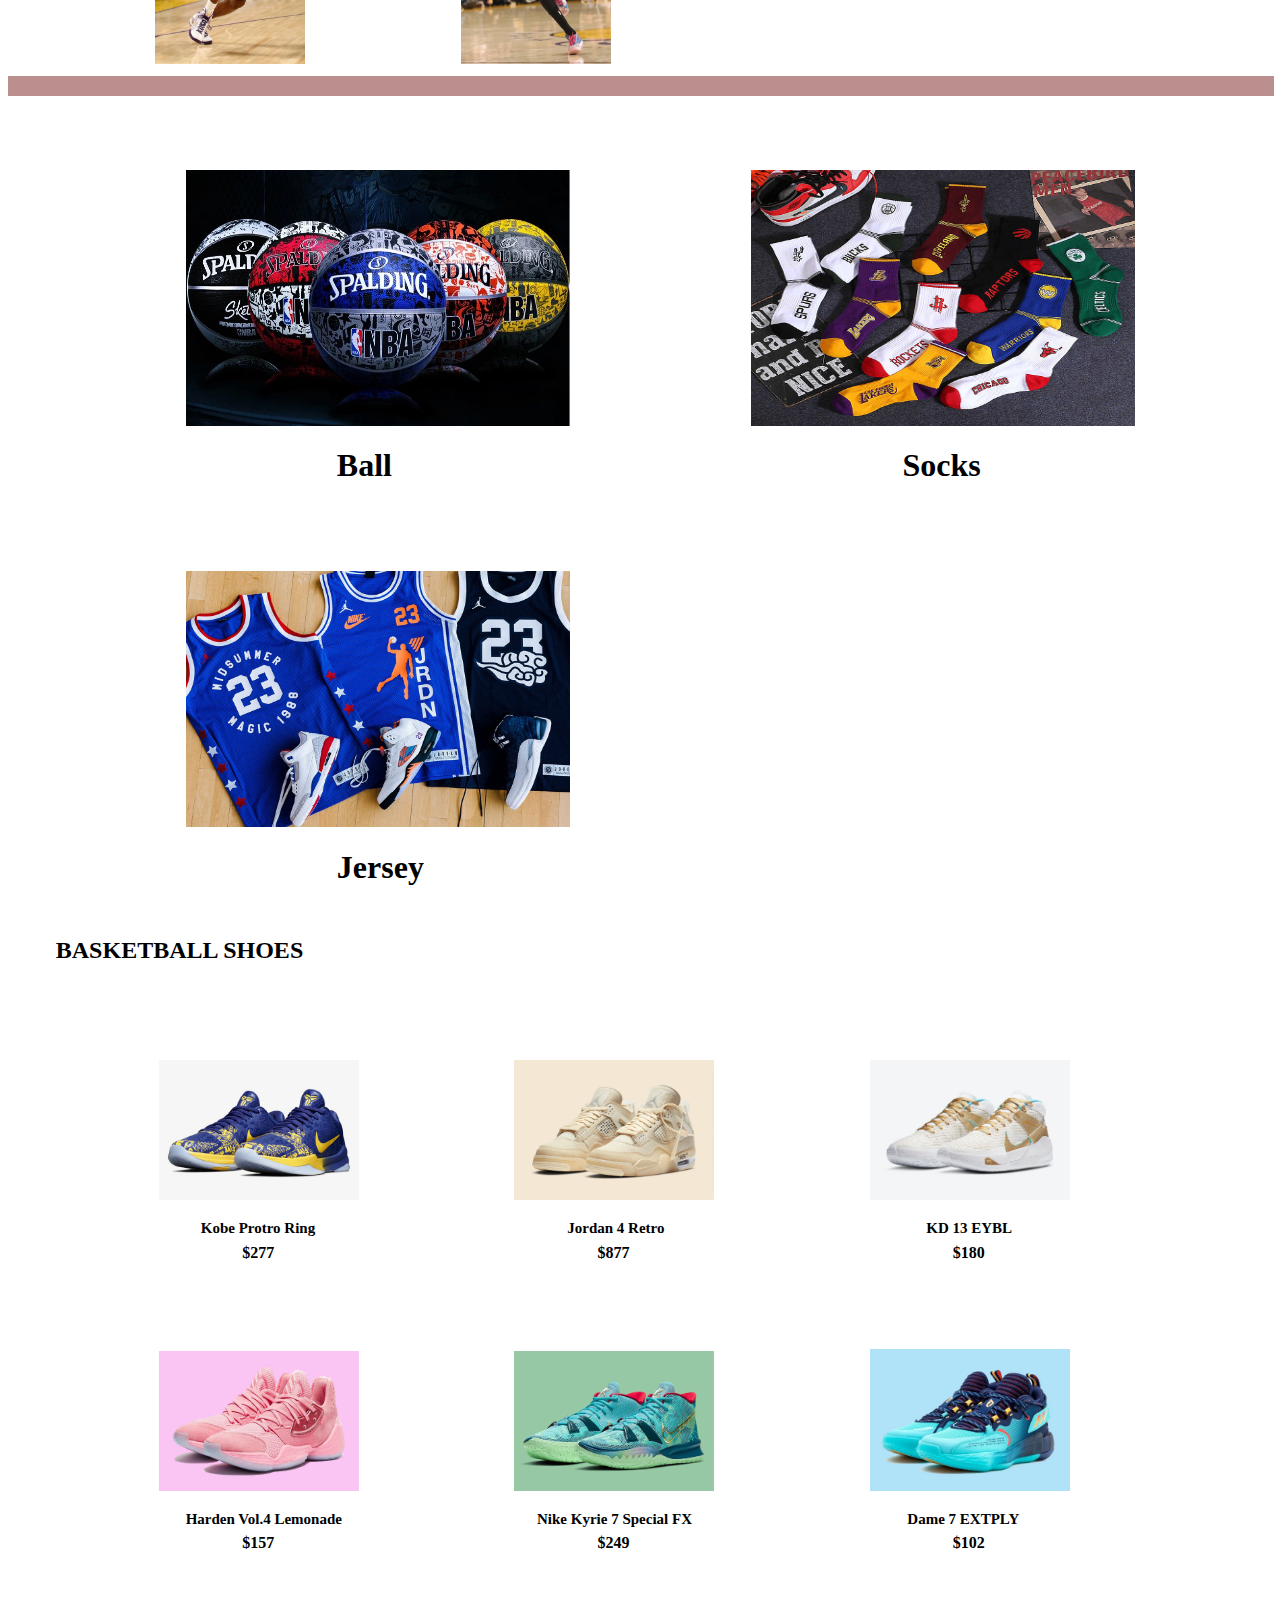
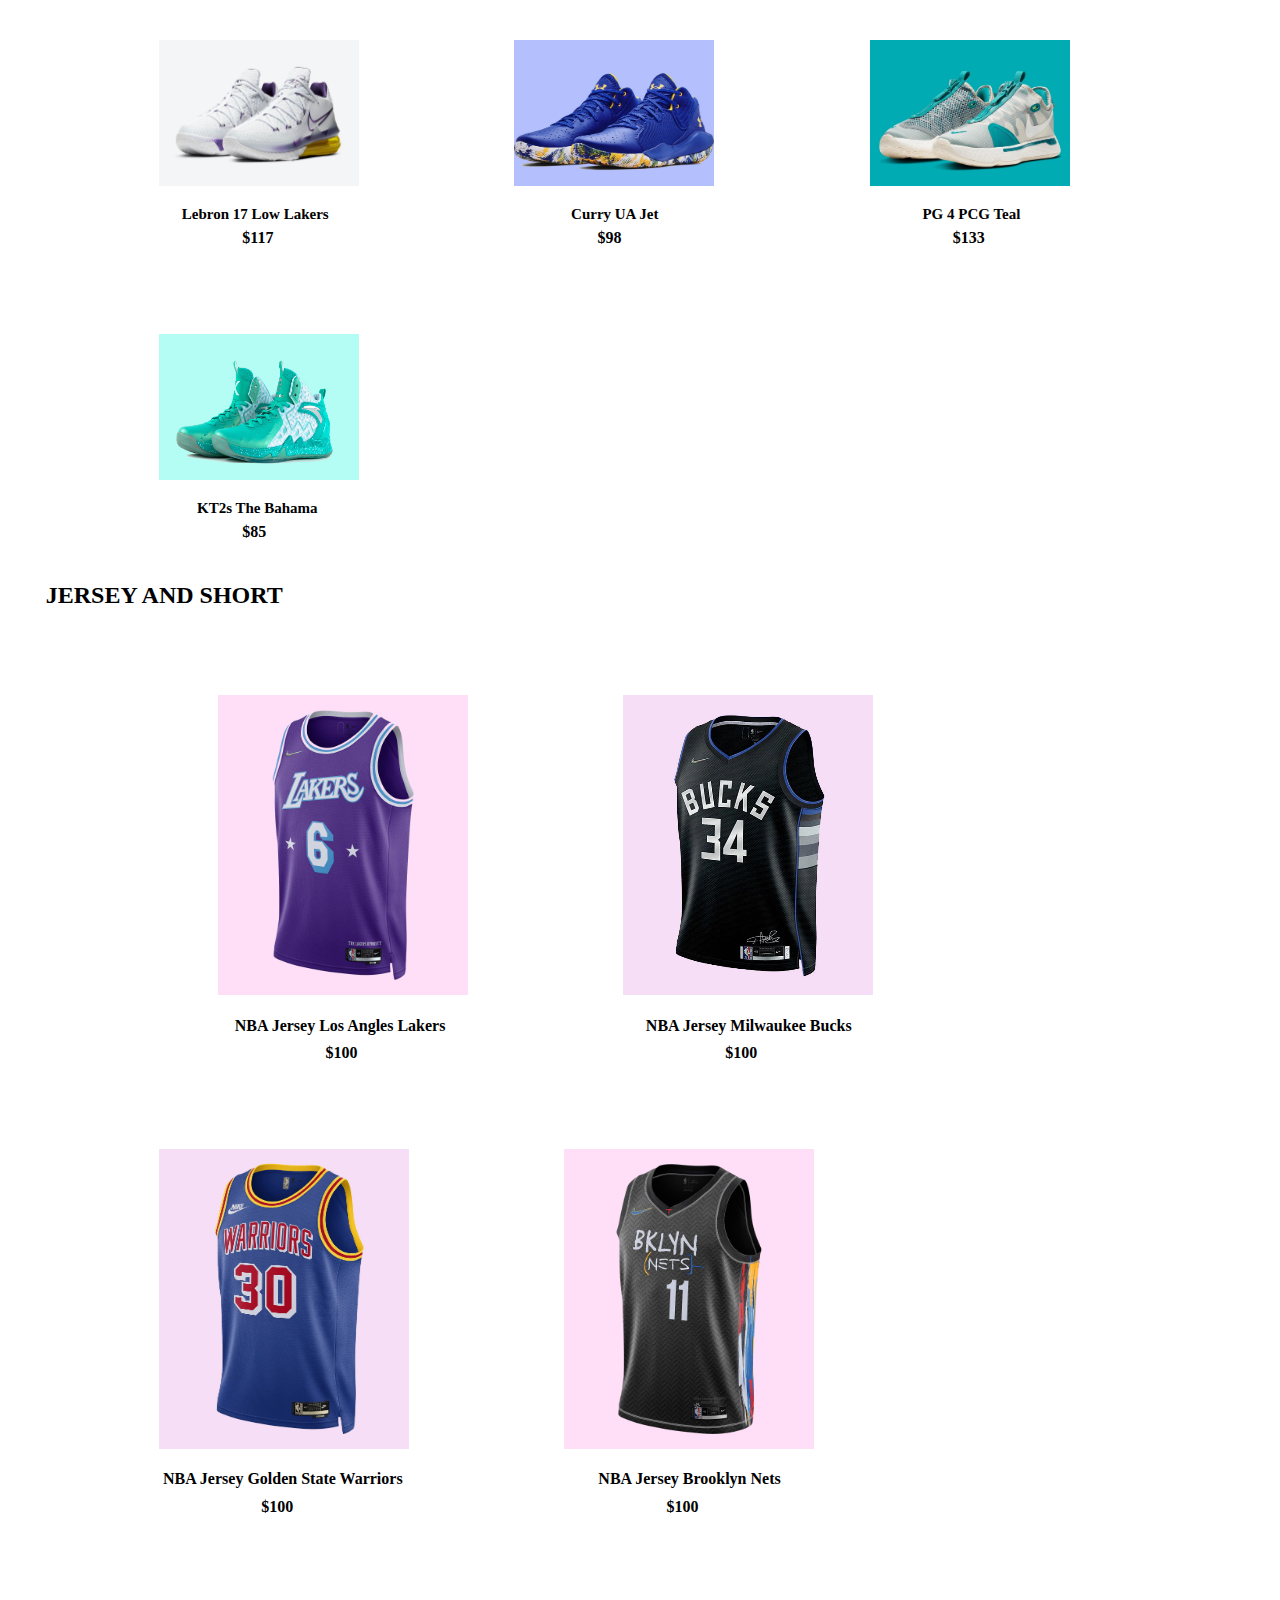
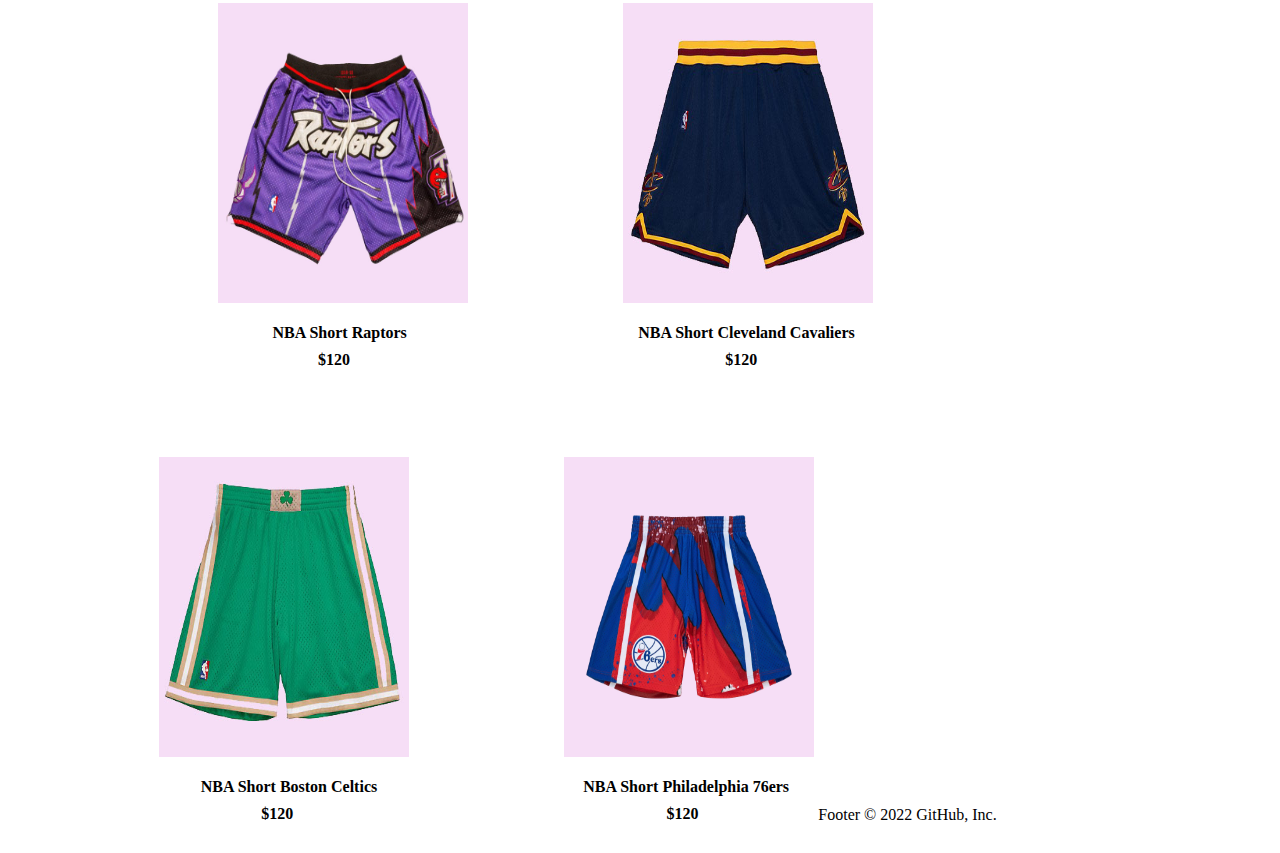
==== commit b0910381: "Update index.html" ====
--- a/index.html
+++ b/index.html
@@ -3,7 +3,7 @@
     <head>
         <meta charset="UTF-8">
         <link href="Main.css"rel="stylesheet">
-        <title>Home</title>
+        <title>Gau's Basketball</title>
     </head>
     <body>
         <div class="Khung">
@@ -33,7 +33,7 @@
         <div class="Hinhcauthu">
             <jn><img src="image/Jordan.jpg" width="150px" heigh="250px"alt="" style="height:250px;">
             <ke><img src="image/Kyrie.jpg" width="150px" heigh="230px"alt="" style="height:250px;">
-            <cy><img src="image/Curry1.jpg"width="150px" min-heigh="230px"alt="" style="height:250px;">
+            <cy><img src="image/curry1.jpg"width="150px" min-heigh="230px"alt="" style="height:250px;">
             <jh><img src="image/Harden.jpg"width="150px" heigh="250px" style="height:250px;">
             <kb><img src="image/Kobe.jpg" width="150px" height="250px"alt="" style="height:250px;">
             <kd><img src="image/Kevin-Durant.webp"width="150px" height="250px"style="height:250px;">
@@ -149,7 +149,7 @@
             </div>
             <div class="item">
                 <a class="product img-home" title="Curry UA Jet">
-                    <img src="image/Curry.jpg" alt="Curry UA Jet" class="img-responsive" height="150px" width="200px" style="width: 200px; height: 146px;"> 
+                    <img src="image/curry.jpg" alt="Curry UA Jet" class="img-responsive" height="150px" width="200px" style="width: 200px; height: 146px;"> 
                 </a>
                 <h4 class="nameshoe">
                 <a class="gray7"title="Curry UA Jet"><strong>Curry UA Jet </strong></a>
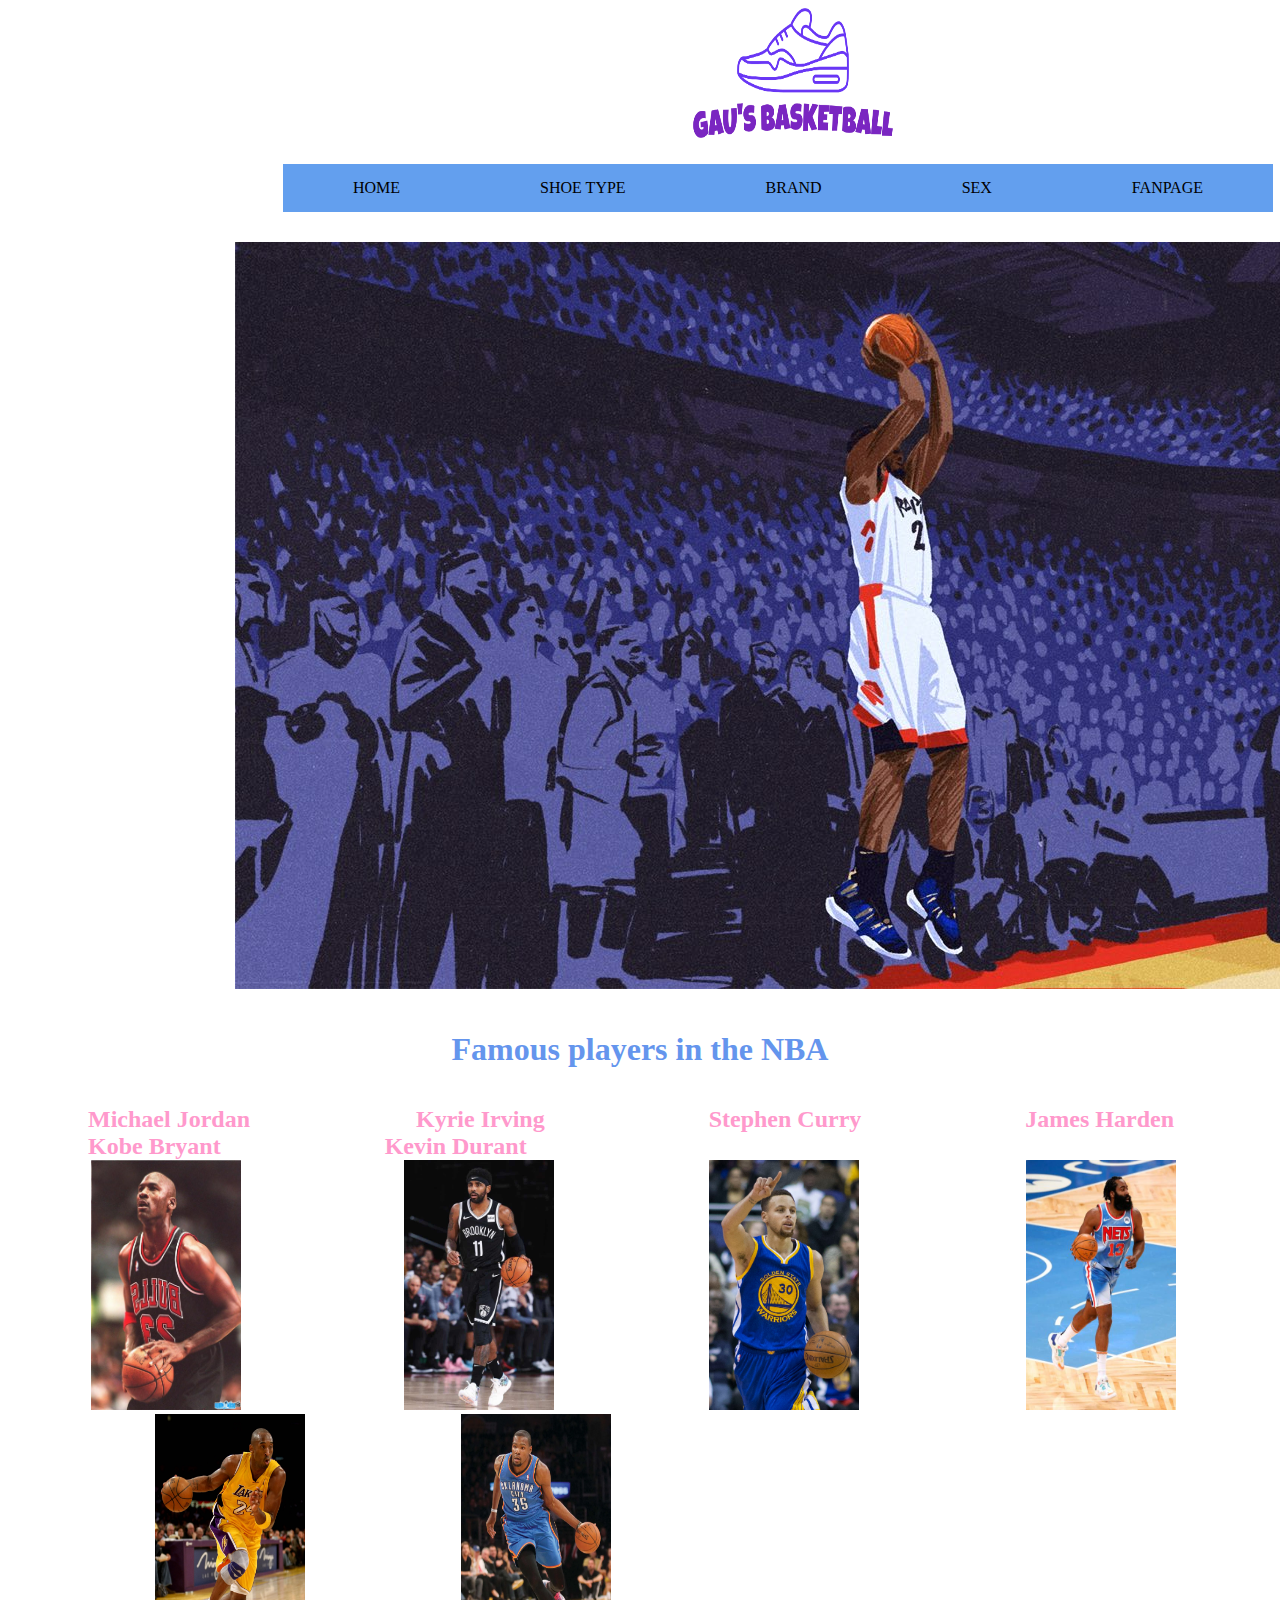
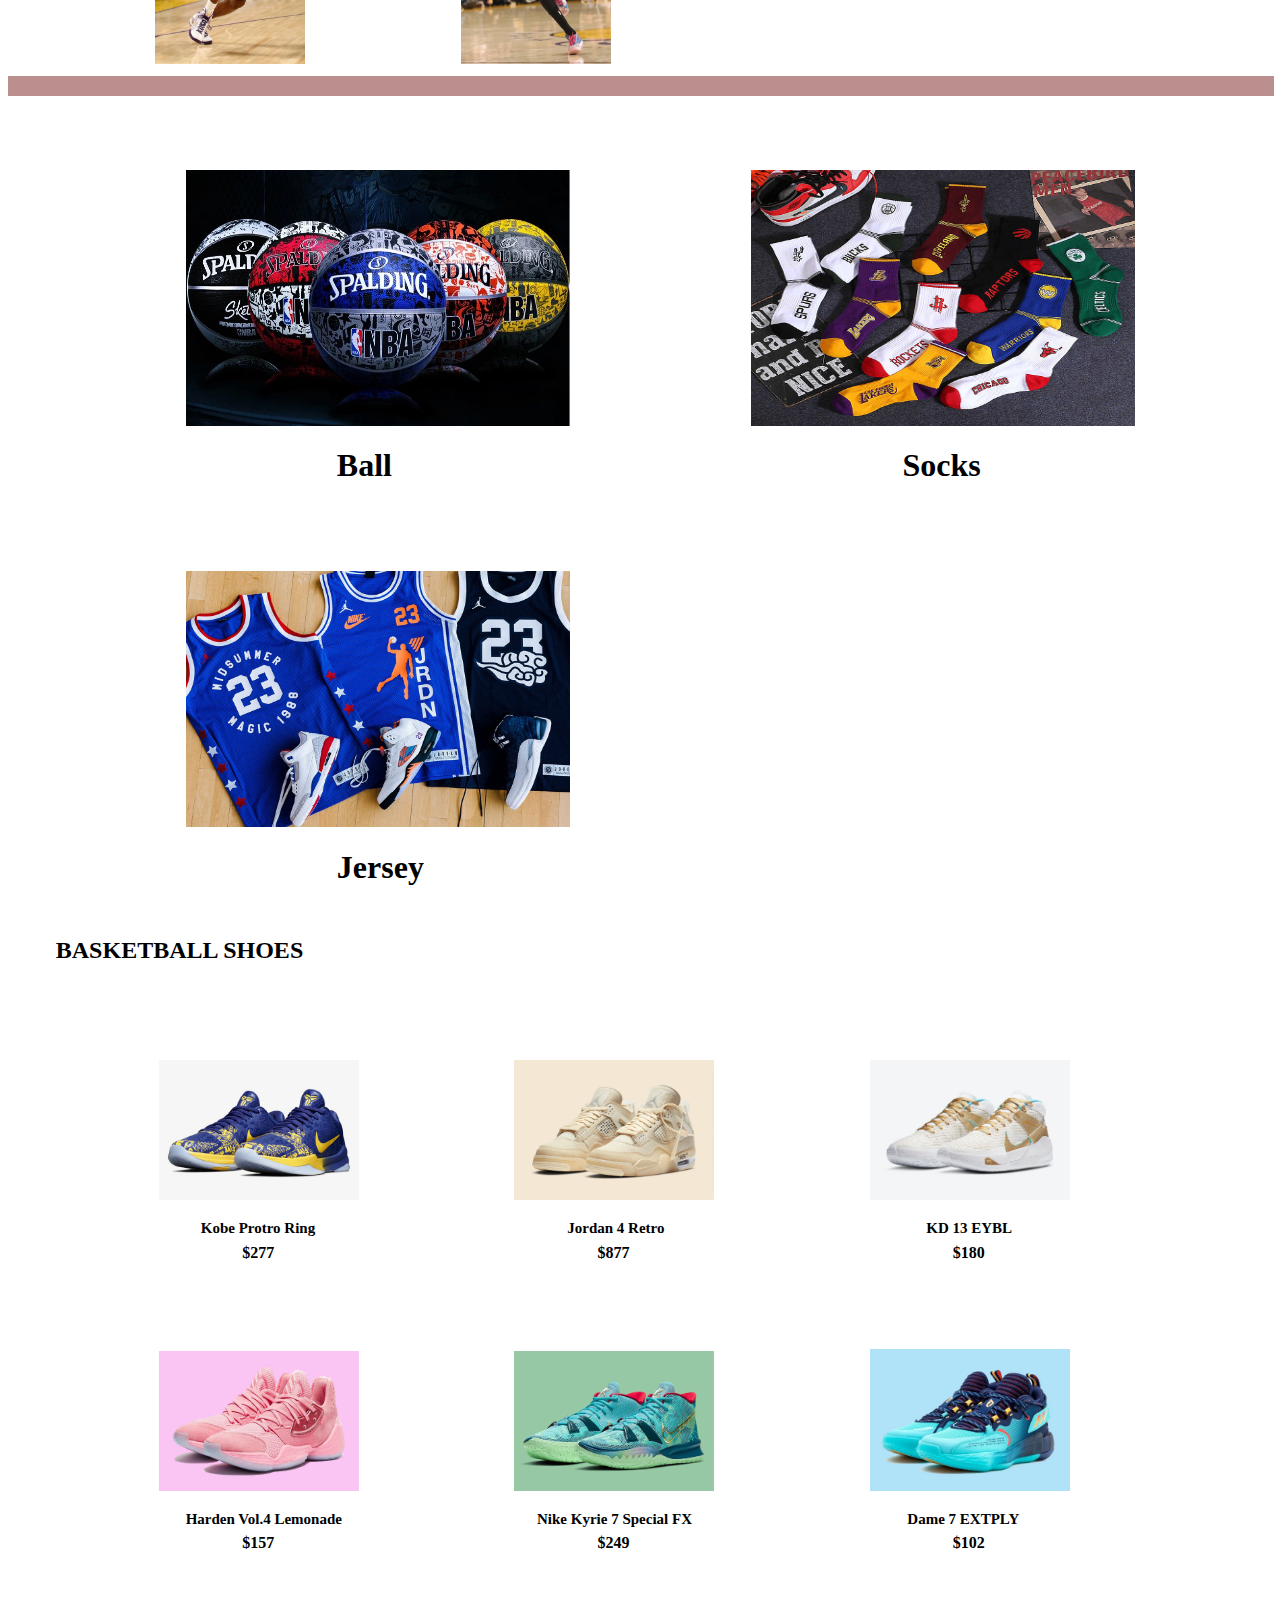
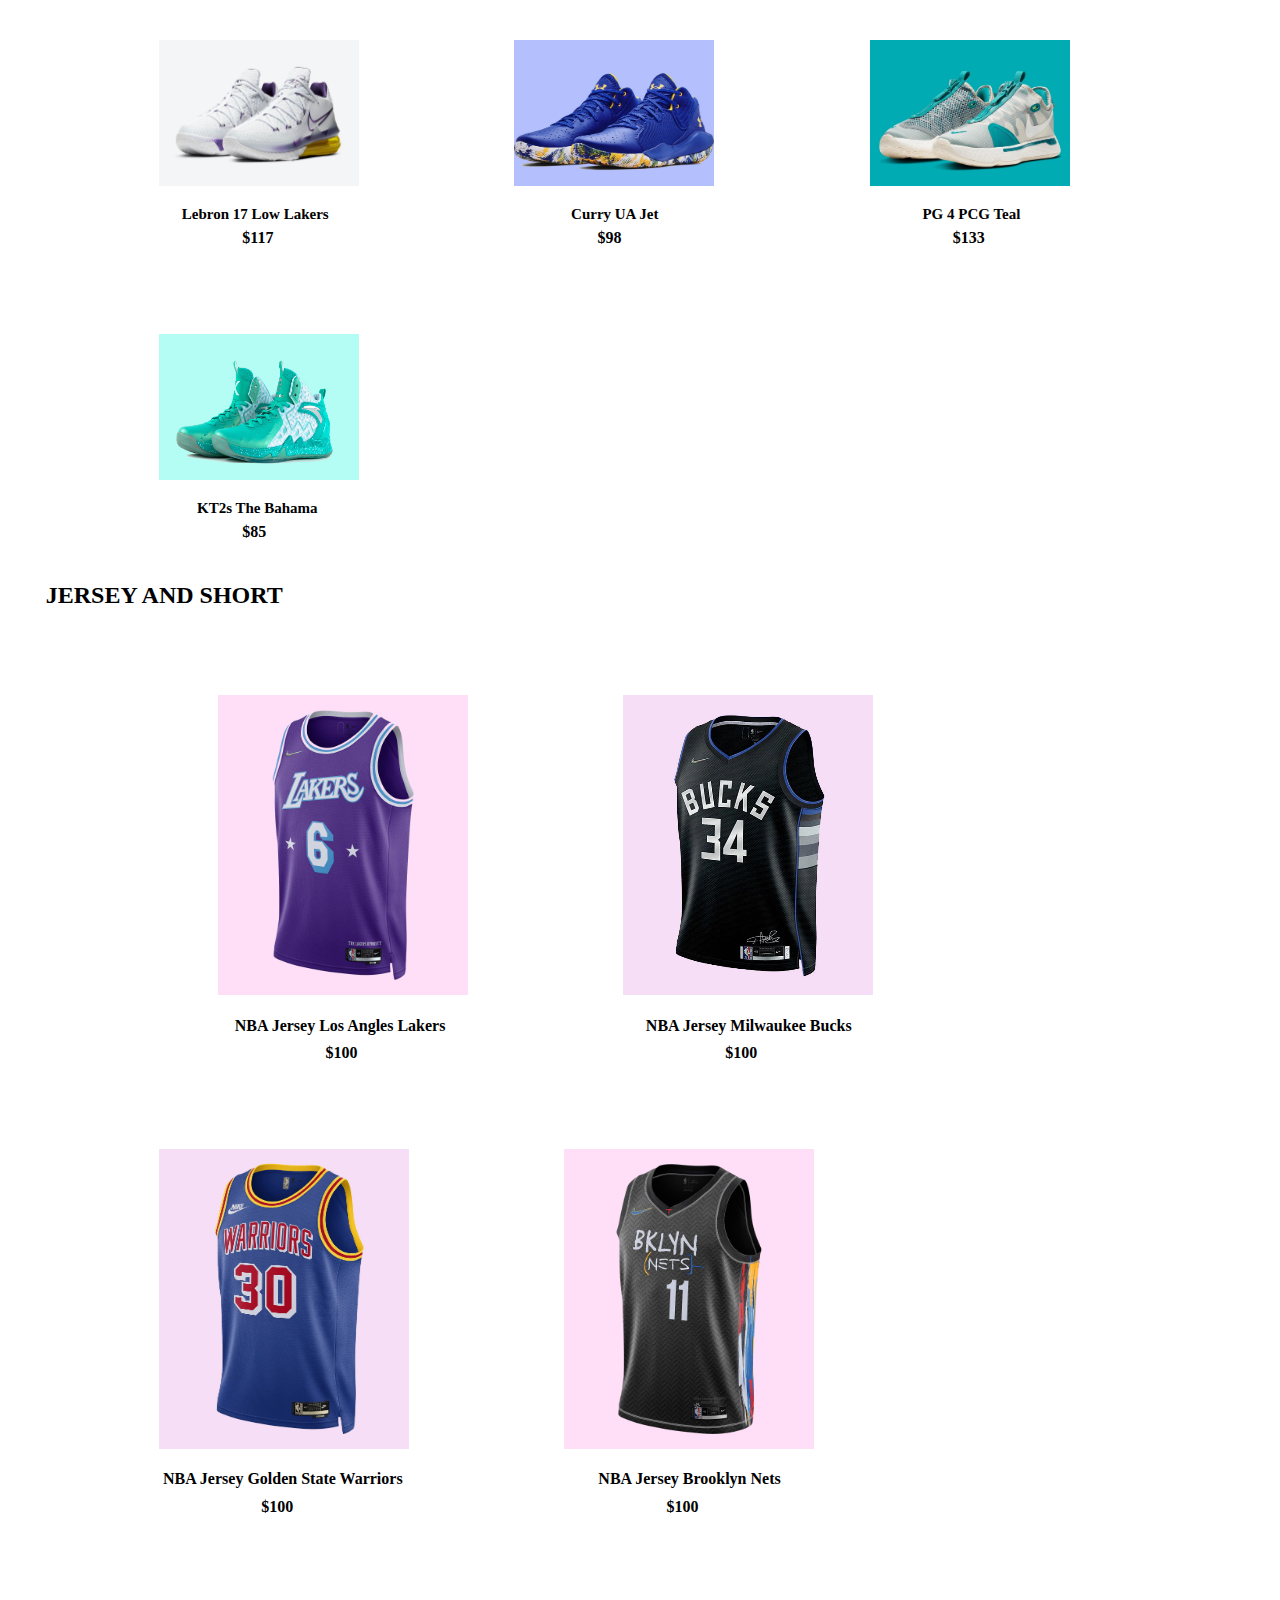
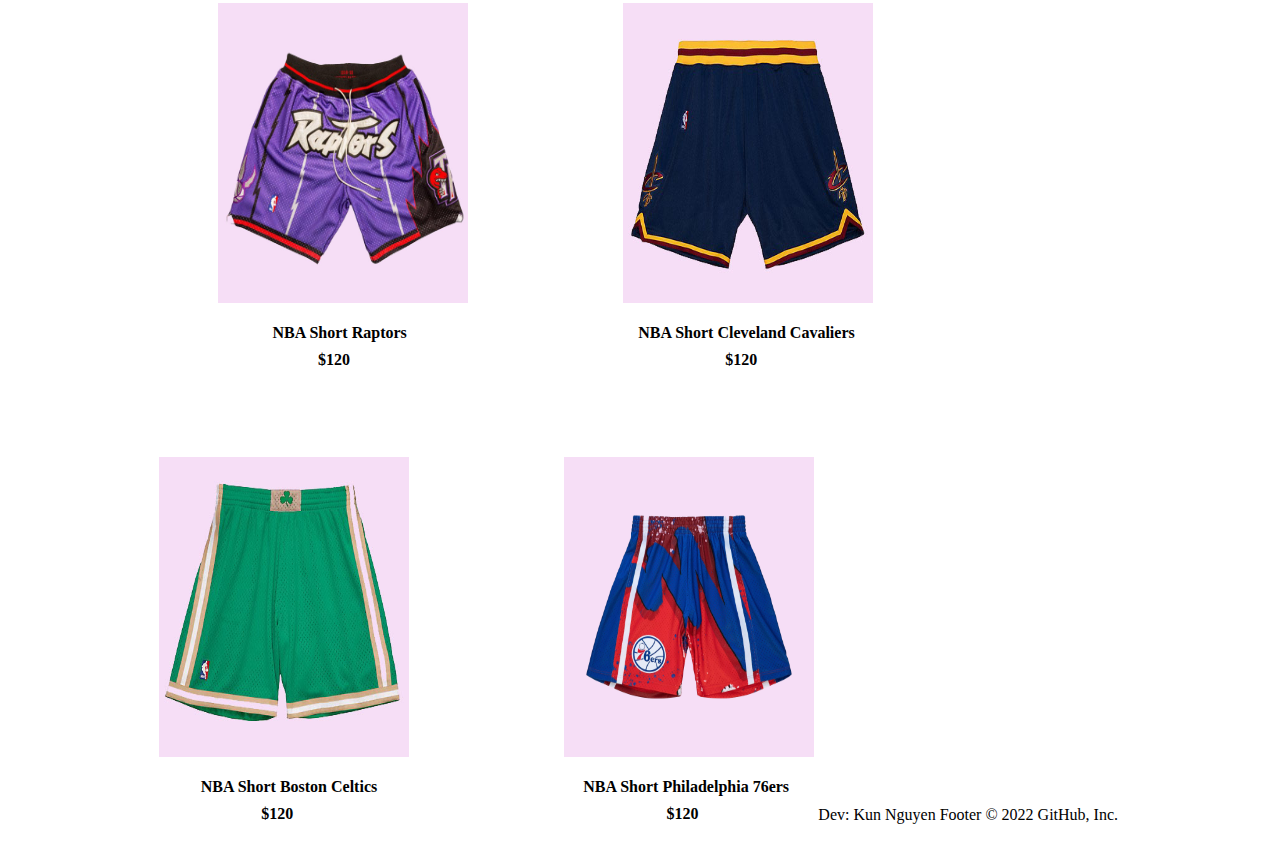
==== commit 6c6ea35a: "Update index.html" ====
--- a/index.html
+++ b/index.html
@@ -273,5 +273,6 @@
             </div>
     </body>
 </html>
+Dev: Kun Nguyen
 Footer
 © 2022 GitHub, Inc.
